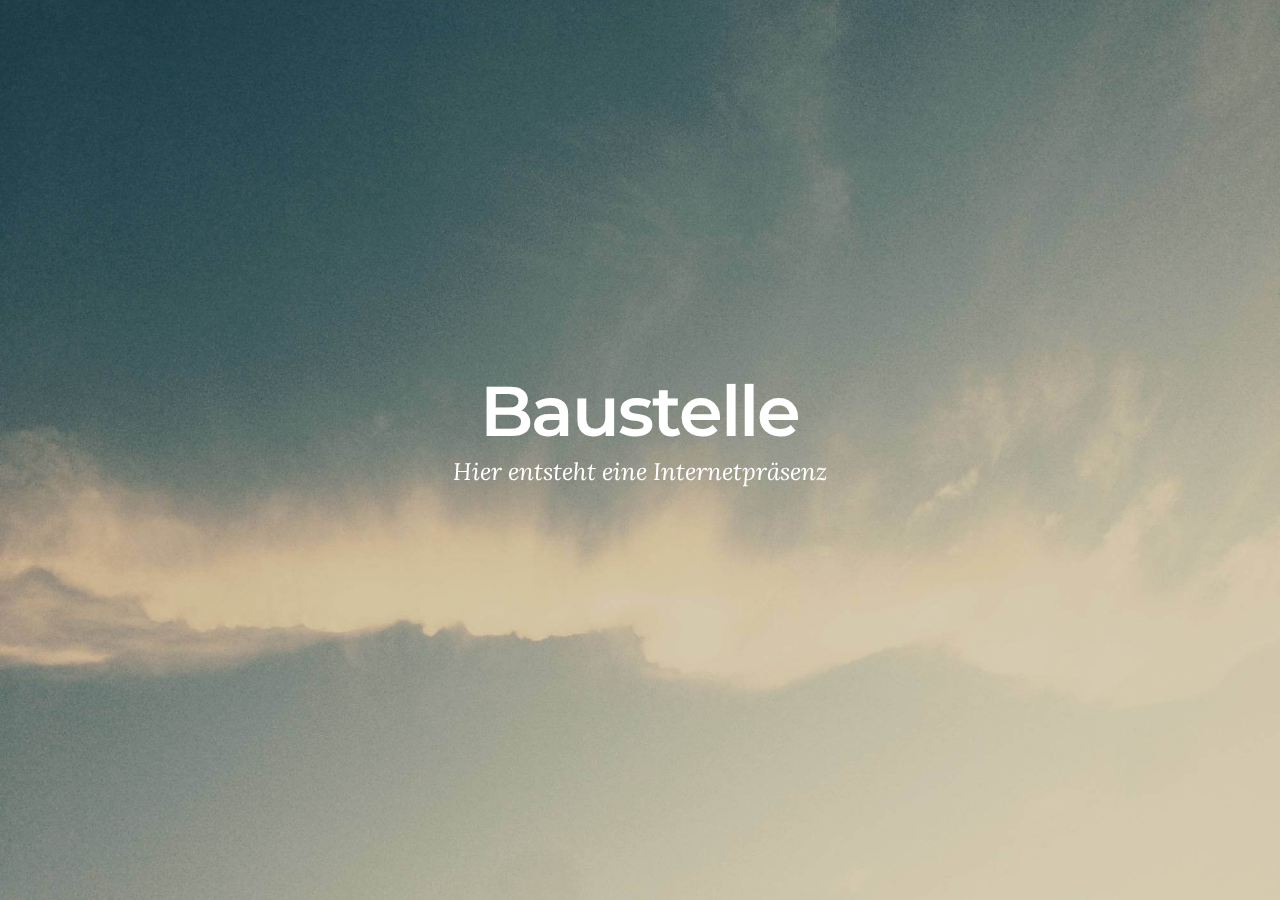
==== index.html @ fdf22efe "create github pages" ====
<!DOCTYPE html>
<html >
<head>
  <!-- Site made with Mobirise Website Builder v4.6.7, https://mobirise.com -->
  <meta charset="UTF-8">
  <meta http-equiv="X-UA-Compatible" content="IE=edge">
  <meta name="generator" content="Mobirise v4.6.7, mobirise.com">
  <meta name="viewport" content="width=device-width, initial-scale=1, minimum-scale=1">
  <link rel="shortcut icon" href="assets/images/logo.png" type="image/x-icon">
  <meta name="description" content="">
  <title>Home</title>
  <link rel="stylesheet" href="https://fonts.googleapis.com/css?family=Montserrat:400,700">
  <link rel="stylesheet" href="https://fonts.googleapis.com/css?family=Raleway:100,100i,200,200i,300,300i,400,400i,500,500i,600,600i,700,700i,800,800i,900,900i">
  <link rel="stylesheet" href="https://fonts.googleapis.com/css?family=Lora:400,700,400italic,700italic&subset=latin">
  <link rel="stylesheet" href="assets/tether/tether.min.css">
  <link rel="stylesheet" href="assets/bootstrap/css/bootstrap.min.css">
  <link rel="stylesheet" href="assets/animate.css/animate.min.css">
  <link rel="stylesheet" href="assets/theme/css/style.css">
  <link rel="stylesheet" href="assets/mobirise/css/mbr-additional.css" type="text/css">
  
  
  
</head>
<body>
  <section class="mbr-section mbr-section-hero mbr-section-full mbr-parallax-background" id="header1-0" data-rv-view="0" style="background-image: url(assets/images/jumbotron.jpg);">

    

    <div class="mbr-table-cell">

        <div class="container">
            <div class="row">
                <div class="mbr-section col-md-10 col-md-offset-1 text-xs-center">

                    <h1 class="mbr-section-title display-1">Baustelle</h1>
                    <p class="mbr-section-lead lead">Hier entsteht eine Internetpräsenz</p>
                    
                </div>
            </div>
        </div>
    </div>

    

</section>


  <section class="engine"><a href="https://mobirise.ws/d">best web page software</a></section><script src="assets/web/assets/jquery/jquery.min.js"></script>
  <script src="assets/tether/tether.min.js"></script>
  <script src="assets/bootstrap/js/bootstrap.min.js"></script>
  <script src="assets/smooth-scroll/smooth-scroll.js"></script>
  <script src="assets/jarallax/jarallax.js"></script>
  <script src="assets/viewport-checker/jquery.viewportchecker.js"></script>
  <script src="assets/theme/js/script.js"></script>
  
  
  <input name="animation" type="hidden">
  </body>
</html>
---- assets/mobirise/css/mbr-additional.css ----
@import url(https://fonts.googleapis.com/css?family=Montserrat:400,700);
@import url(https://fonts.googleapis.com/css?family=Lora:400,700);
@import url(https://fonts.googleapis.com/css?family=Raleway:400,300,700);



body,
input,
textarea,
.mbr-company .list-group-text {
  font-family: 'Raleway', sans-serif;
}
.mbr-footer-content li,
.mbr-footer .mbr-contacts li {
  font-family: 'Raleway', sans-serif;
}
.btn,
.alert,
h1,
h2,
h3,
h4,
h5,
h6,
.h1,
.h2,
.h3,
.h4,
.h5,
.h6,
.display-1,
.display-2,
.display-3,
.display-4,
.mbr-figure .mbr-figure-caption,
.mbr-gallery-title,
.mbr-map [data-state-details],
.mbr-price {
  font-family: 'Montserrat', sans-serif;
}
.mbr-footer-content h1,
.mbr-footer .mbr-contacts h1,
.mbr-footer-content h2,
.mbr-footer .mbr-contacts h2,
.mbr-footer-content h3,
.mbr-footer .mbr-contacts h3,
.mbr-footer-content h4,
.mbr-footer .mbr-contacts h4,
.mbr-footer-content p strong,
.mbr-footer .mbr-contacts p strong,
.mbr-footer-content strong,
.mbr-footer .mbr-contacts strong {
  font-family: 'Montserrat', sans-serif;
}
.btn-sm,
.lead a,
.lead blockquote,
.mbr-section-subtitle,
.mbr-section-hero .mbr-section-lead,
.mbr-cards .card-subtitle,
.mbr-testimonial .card-block {
  font-family: 'Lora', serif;
}
.mbr-author-name {
  font-family: 'Montserrat', sans-serif;
}
.mbr-author-desc {
  font-family: 'Lora', serif;
}
.mbr-plan-title {
  font-family: 'Montserrat', sans-serif;
}
.mbr-plan-subtitle,
.mbr-plan-price-desc {
  font-family: 'Lora', serif;
}
.bg-primary {
  background-color: #c0a375 !important;
}
.bg-success {
  background-color: #90a878 !important;
}
.bg-info {
  background-color: #7e9b9f !important;
}
.bg-warning {
  background-color: #f3c649 !important;
}
.bg-danger {
  background-color: #f28281 !important;
}
.btn-primary {
  background-color: #c0a375;
  border-color: #c0a375;
  color: #ffffff;
}
.btn-primary:hover,
.btn-primary:focus,
.btn-primary.focus,
.btn-primary:active,
.btn-primary.active {
  color: #ffffff;
  background-color: #a07e49;
  border-color: #a07e49;
}
.btn-primary.disabled,
.btn-primary:disabled {
  color: #ffffff !important;
  background-color: #a07e49 !important;
  border-color: #a07e49 !important;
}
.btn-secondary {
  background-color: #bfcecb;
  border-color: #bfcecb;
  color: #ffffff;
}
.btn-secondary:hover,
.btn-secondary:focus,
.btn-secondary.focus,
.btn-secondary:active,
.btn-secondary.active {
  color: #ffffff;
  background-color: #94ada8;
  border-color: #94ada8;
}
.btn-secondary.disabled,
.btn-secondary:disabled {
  color: #ffffff !important;
  background-color: #94ada8 !important;
  border-color: #94ada8 !important;
}
.btn-info {
  background-color: #7e9b9f;
  border-color: #7e9b9f;
  color: #ffffff;
}
.btn-info:hover,
.btn-info:focus,
.btn-info.focus,
.btn-info:active,
.btn-info.active {
  color: #ffffff;
  background-color: #597478;
  border-color: #597478;
}
.btn-info.disabled,
.btn-info:disabled {
  color: #ffffff !important;
  background-color: #597478 !important;
  border-color: #597478 !important;
}
.btn-success {
  background-color: #90a878;
  border-color: #90a878;
  color: #ffffff;
}
.btn-success:hover,
.btn-success:focus,
.btn-success.focus,
.btn-success:active,
.btn-success.active {
  color: #ffffff;
  background-color: #6a8153;
  border-color: #6a8153;
}
.btn-success.disabled,
.btn-success:disabled {
  color: #ffffff !important;
  background-color: #6a8153 !important;
  border-color: #6a8153 !important;
}
.btn-warning {
  background-color: #f3c649;
  border-color: #f3c649;
  color: #ffffff;
}
.btn-warning:hover,
.btn-warning:focus,
.btn-warning.focus,
.btn-warning:active,
.btn-warning.active {
  color: #ffffff;
  background-color: #e1a90f;
  border-color: #e1a90f;
}
.btn-warning.disabled,
.btn-warning:disabled {
  color: #ffffff !important;
  background-color: #e1a90f !important;
  border-color: #e1a90f !important;
}
.btn-danger {
  background-color: #f28281;
  border-color: #f28281;
  color: #ffffff;
}
.btn-danger:hover,
.btn-danger:focus,
.btn-danger.focus,
.btn-danger:active,
.btn-danger.active {
  color: #ffffff;
  background-color: #eb3d3c;
  border-color: #eb3d3c;
}
.btn-danger.disabled,
.btn-danger:disabled {
  color: #ffffff !important;
  background-color: #eb3d3c !important;
  border-color: #eb3d3c !important;
}
.btn-primary-outline {
  background: none;
  border-color: #8e7041;
  color: #8e7041;
}
.btn-primary-outline:hover,
.btn-primary-outline:focus,
.btn-primary-outline.focus,
.btn-primary-outline:active,
.btn-primary-outline.active {
  color: #ffffff;
  background-color: #c0a375;
  border-color: #c0a375;
}
.btn-primary-outline.disabled,
.btn-primary-outline:disabled {
  color: #ffffff !important;
  background-color: #c0a375 !important;
  border-color: #c0a375 !important;
}
.btn-secondary-outline {
  background: none;
  border-color: #85a29c;
  color: #85a29c;
}
.btn-secondary-outline:hover,
.btn-secondary-outline:focus,
.btn-secondary-outline.focus,
.btn-secondary-outline:active,
.btn-secondary-outline.active {
  color: #ffffff;
  background-color: #bfcecb;
  border-color: #bfcecb;
}
.btn-secondary-outline.disabled,
.btn-secondary-outline:disabled {
  color: #ffffff !important;
  background-color: #bfcecb !important;
  border-color: #bfcecb !important;
}
.btn-info-outline {
  background: none;
  border-color: #4e6669;
  color: #4e6669;
}
.btn-info-outline:hover,
.btn-info-outline:focus,
.btn-info-outline.focus,
.btn-info-outline:active,
.btn-info-outline.active {
  color: #ffffff;
  background-color: #7e9b9f;
  border-color: #7e9b9f;
}
.btn-info-outline.disabled,
.btn-info-outline:disabled {
  color: #ffffff !important;
  background-color: #7e9b9f !important;
  border-color: #7e9b9f !important;
}
.btn-success-outline {
  background: none;
  border-color: #5d7149;
  color: #5d7149;
}
.btn-success-outline:hover,
.btn-success-outline:focus,
.btn-success-outline.focus,
.btn-success-outline:active,
.btn-success-outline.active {
  color: #ffffff;
  background-color: #90a878;
  border-color: #90a878;
}
.btn-success-outline.disabled,
.btn-success-outline:disabled {
  color: #ffffff !important;
  background-color: #90a878 !important;
  border-color: #90a878 !important;
}
.btn-warning-outline {
  background: none;
  border-color: #c9970d;
  color: #c9970d;
}
.btn-warning-outline:hover,
.btn-warning-outline:focus,
.btn-warning-outline.focus,
.btn-warning-outline:active,
.btn-warning-outline.active {
  color: #ffffff;
  background-color: #f3c649;
  border-color: #f3c649;
}
.btn-warning-outline.disabled,
.btn-warning-outline:disabled {
  color: #ffffff !important;
  background-color: #f3c649 !important;
  border-color: #f3c649 !important;
}
.btn-danger-outline {
  background: none;
  border-color: #e82625;
  color: #e82625;
}
.btn-danger-outline:hover,
.btn-danger-outline:focus,
.btn-danger-outline.focus,
.btn-danger-outline:active,
.btn-danger-outline.active {
  color: #ffffff;
  background-color: #f28281;
  border-color: #f28281;
}
.btn-danger-outline.disabled,
.btn-danger-outline:disabled {
  color: #ffffff !important;
  background-color: #f28281 !important;
  border-color: #f28281 !important;
}
.text-primary {
  color: #c0a375 !important;
}
.text-success {
  color: #90a878 !important;
}
.text-info {
  color: #7e9b9f !important;
}
.text-warning {
  color: #f3c649 !important;
}
.text-danger {
  color: #f28281 !important;
}
.alert-success {
  background-color: #90a878;
}
.alert-info {
  background-color: #7e9b9f;
}
.alert-warning {
  background-color: #f3c649;
}
.alert-danger {
  background-color: #f28281;
}
.btn-social {
  border-color: #c0a375;
}
.btn-social:hover {
  background: #c0a375;
}
.mbr-company .list-group-item.active .list-group-text {
  color: #c0a375;
}
.mbr-footer p a,
.mbr-footer ul a {
  color: #c0a375;
}
.mbr-footer-content li::before,
.mbr-footer .mbr-contacts li::before {
  background: #c0a375;
}
.mbr-footer-content li a:hover,
.mbr-footer .mbr-contacts li a:hover {
  color: #c0a375;
}
.lead a,
.lead a:hover {
  color: #c0a375;
}
.lead blockquote {
  border-color: #c0a375;
}
.mbr-plan-header.bg-primary .mbr-plan-subtitle,
.mbr-plan-header.bg-primary .mbr-plan-price-desc {
  color: #e8ddcd;
}
.mbr-plan-header.bg-success .mbr-plan-subtitle,
.mbr-plan-header.bg-success .mbr-plan-price-desc {
  color: #d0dac6;
}
.mbr-plan-header.bg-info .mbr-plan-subtitle,
.mbr-plan-header.bg-info .mbr-plan-price-desc {
  color: #c7d4d5;
}
.mbr-plan-header.bg-warning .mbr-plan-subtitle,
.mbr-plan-header.bg-warning .mbr-plan-price-desc {
  color: #ffffff;
}
.mbr-plan-header.bg-danger .mbr-plan-subtitle,
.mbr-plan-header.bg-danger .mbr-plan-price-desc {
  color: #ffffff;
}
.mbr-small-footer a,
.mbr-gallery-filter li:hover {
  color: #c0a375;
}
.scrollToTop_wraper {
  display: none;
}
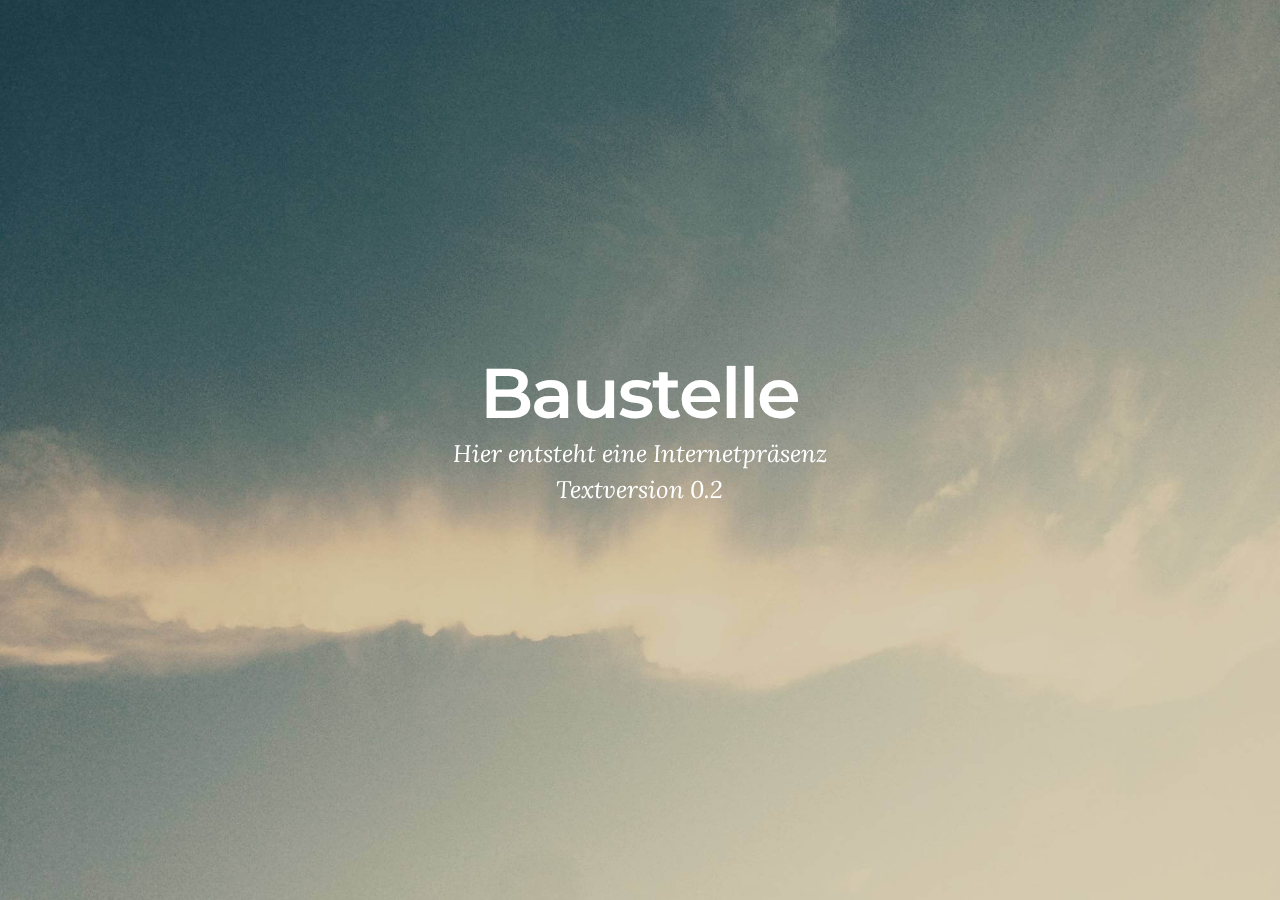
==== commit 7def3b60: "create github pages" ====
--- a/index.html
+++ b/index.html
@@ -33,7 +33,7 @@
                 <div class="mbr-section col-md-10 col-md-offset-1 text-xs-center">
 
                     <h1 class="mbr-section-title display-1">Baustelle</h1>
-                    <p class="mbr-section-lead lead">Hier entsteht eine Internetpräsenz</p>
+                    <p class="mbr-section-lead lead">Hier entsteht eine Internetpräsenz<br>Textversion 0.2</p>
                     
                 </div>
             </div>
@@ -45,7 +45,7 @@
 </section>
 
 
-  <section class="engine"><a href="https://mobirise.ws/d">best web page software</a></section><script src="assets/web/assets/jquery/jquery.min.js"></script>
+  <section class="engine"><a href="https://mobirise.ws/p">open source website builder</a></section><script src="assets/web/assets/jquery/jquery.min.js"></script>
   <script src="assets/tether/tether.min.js"></script>
   <script src="assets/bootstrap/js/bootstrap.min.js"></script>
   <script src="assets/smooth-scroll/smooth-scroll.js"></script>
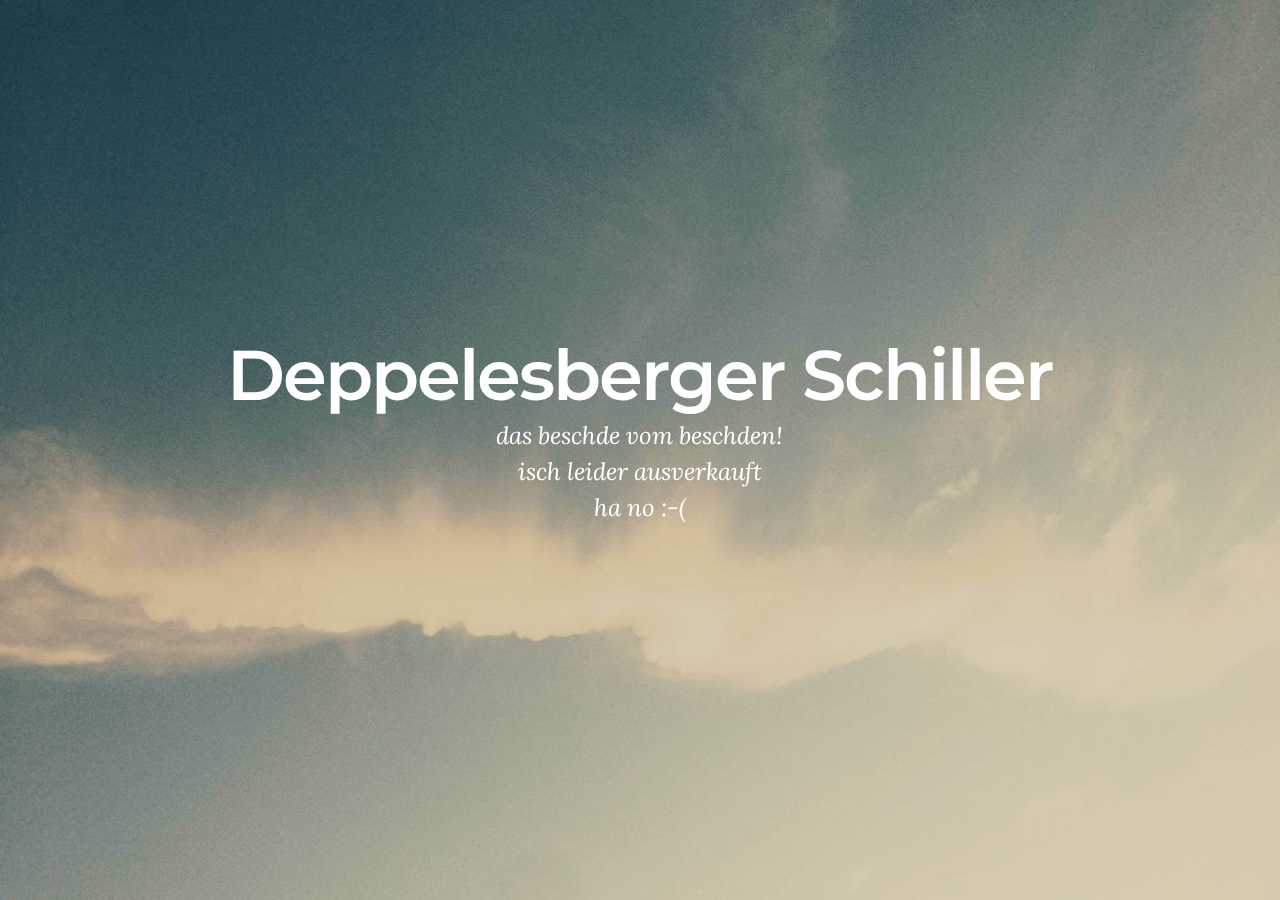
==== commit a5f02067: "create github pages" ====
--- a/index.html
+++ b/index.html
@@ -32,8 +32,8 @@
             <div class="row">
                 <div class="mbr-section col-md-10 col-md-offset-1 text-xs-center">
 
-                    <h1 class="mbr-section-title display-1">Baustelle</h1>
-                    <p class="mbr-section-lead lead">Hier entsteht eine Internetpräsenz<br>Textversion 0.2</p>
+                    <h1 class="mbr-section-title display-1">Deppelesberger Schiller</h1>
+                    <p class="mbr-section-lead lead">das beschde vom beschden!<br>isch leider ausverkauft<br>ha no :-(</p>
                     
                 </div>
             </div>
@@ -45,7 +45,7 @@
 </section>
 
 
-  <section class="engine"><a href="https://mobirise.ws/p">open source website builder</a></section><script src="assets/web/assets/jquery/jquery.min.js"></script>
+  <section class="engine"><a href="https://mobirise.ws/h">make own website</a></section><script src="assets/web/assets/jquery/jquery.min.js"></script>
   <script src="assets/tether/tether.min.js"></script>
   <script src="assets/bootstrap/js/bootstrap.min.js"></script>
   <script src="assets/smooth-scroll/smooth-scroll.js"></script>
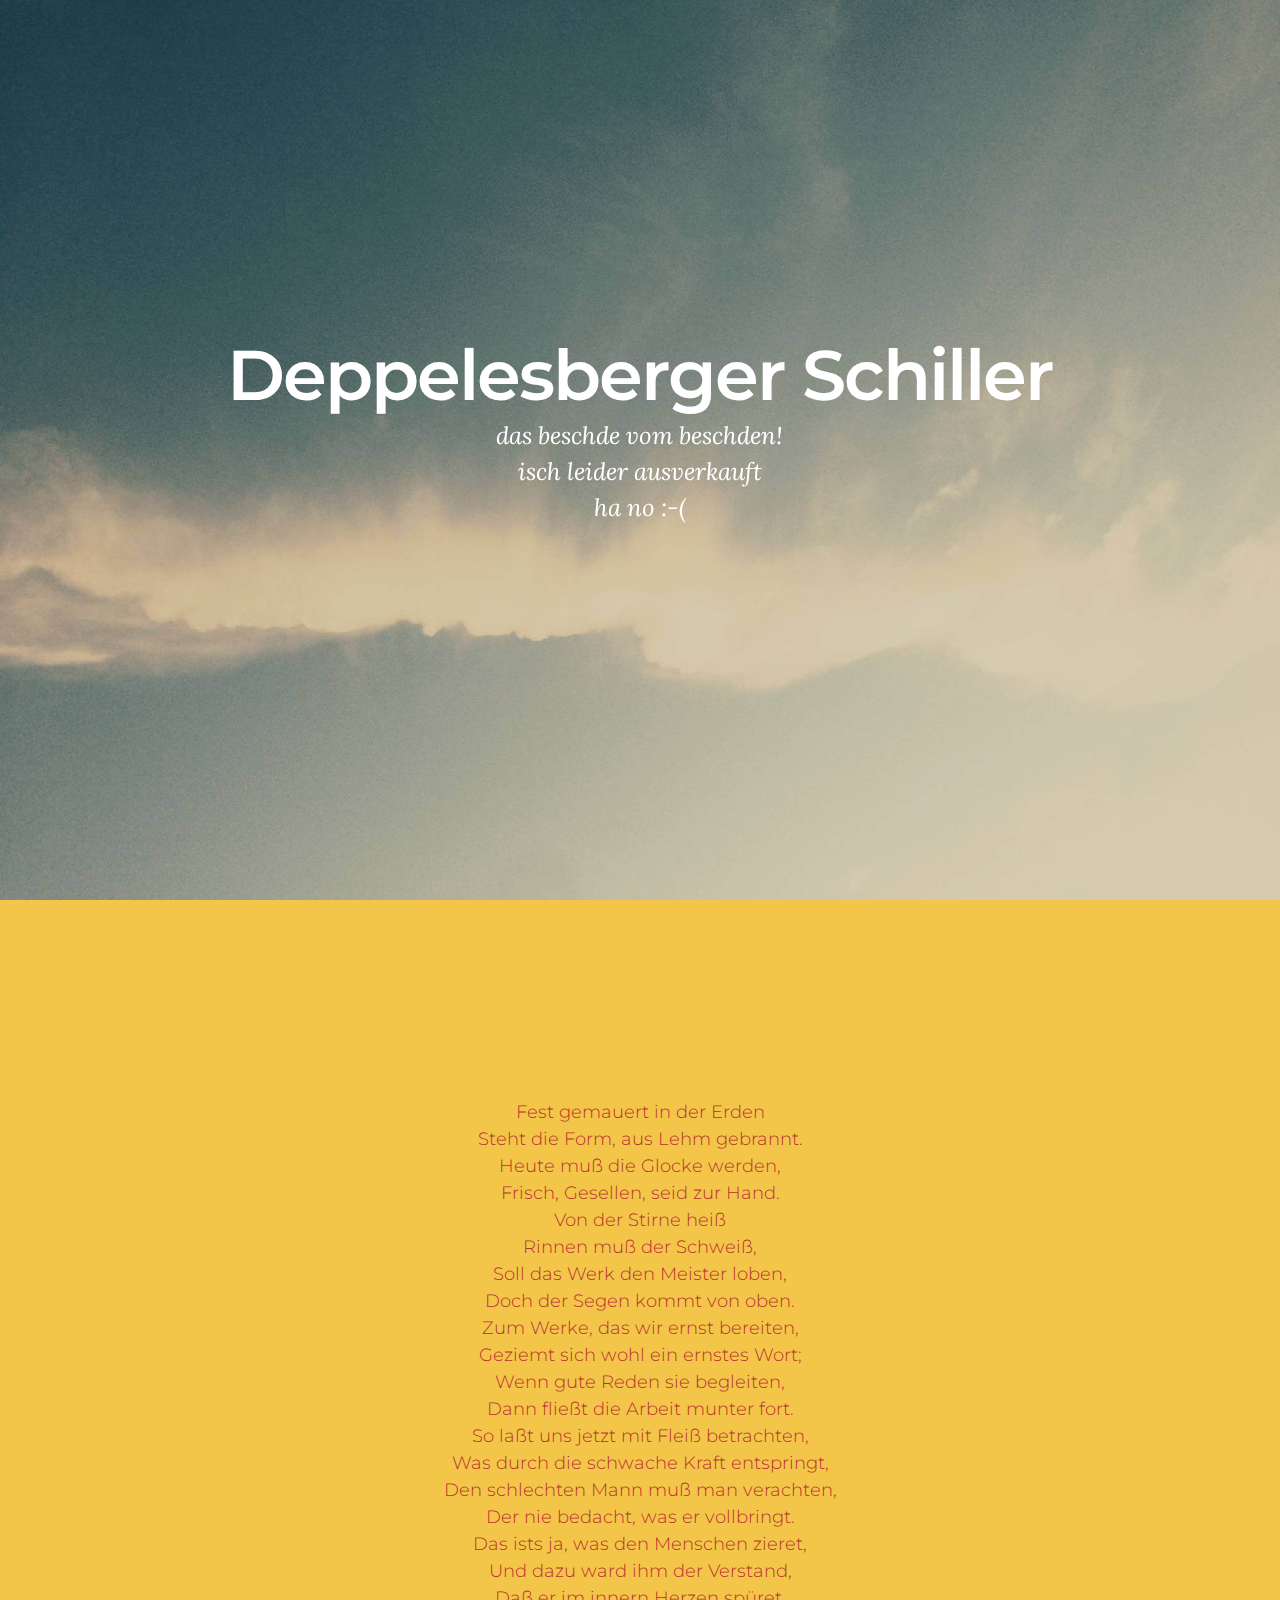
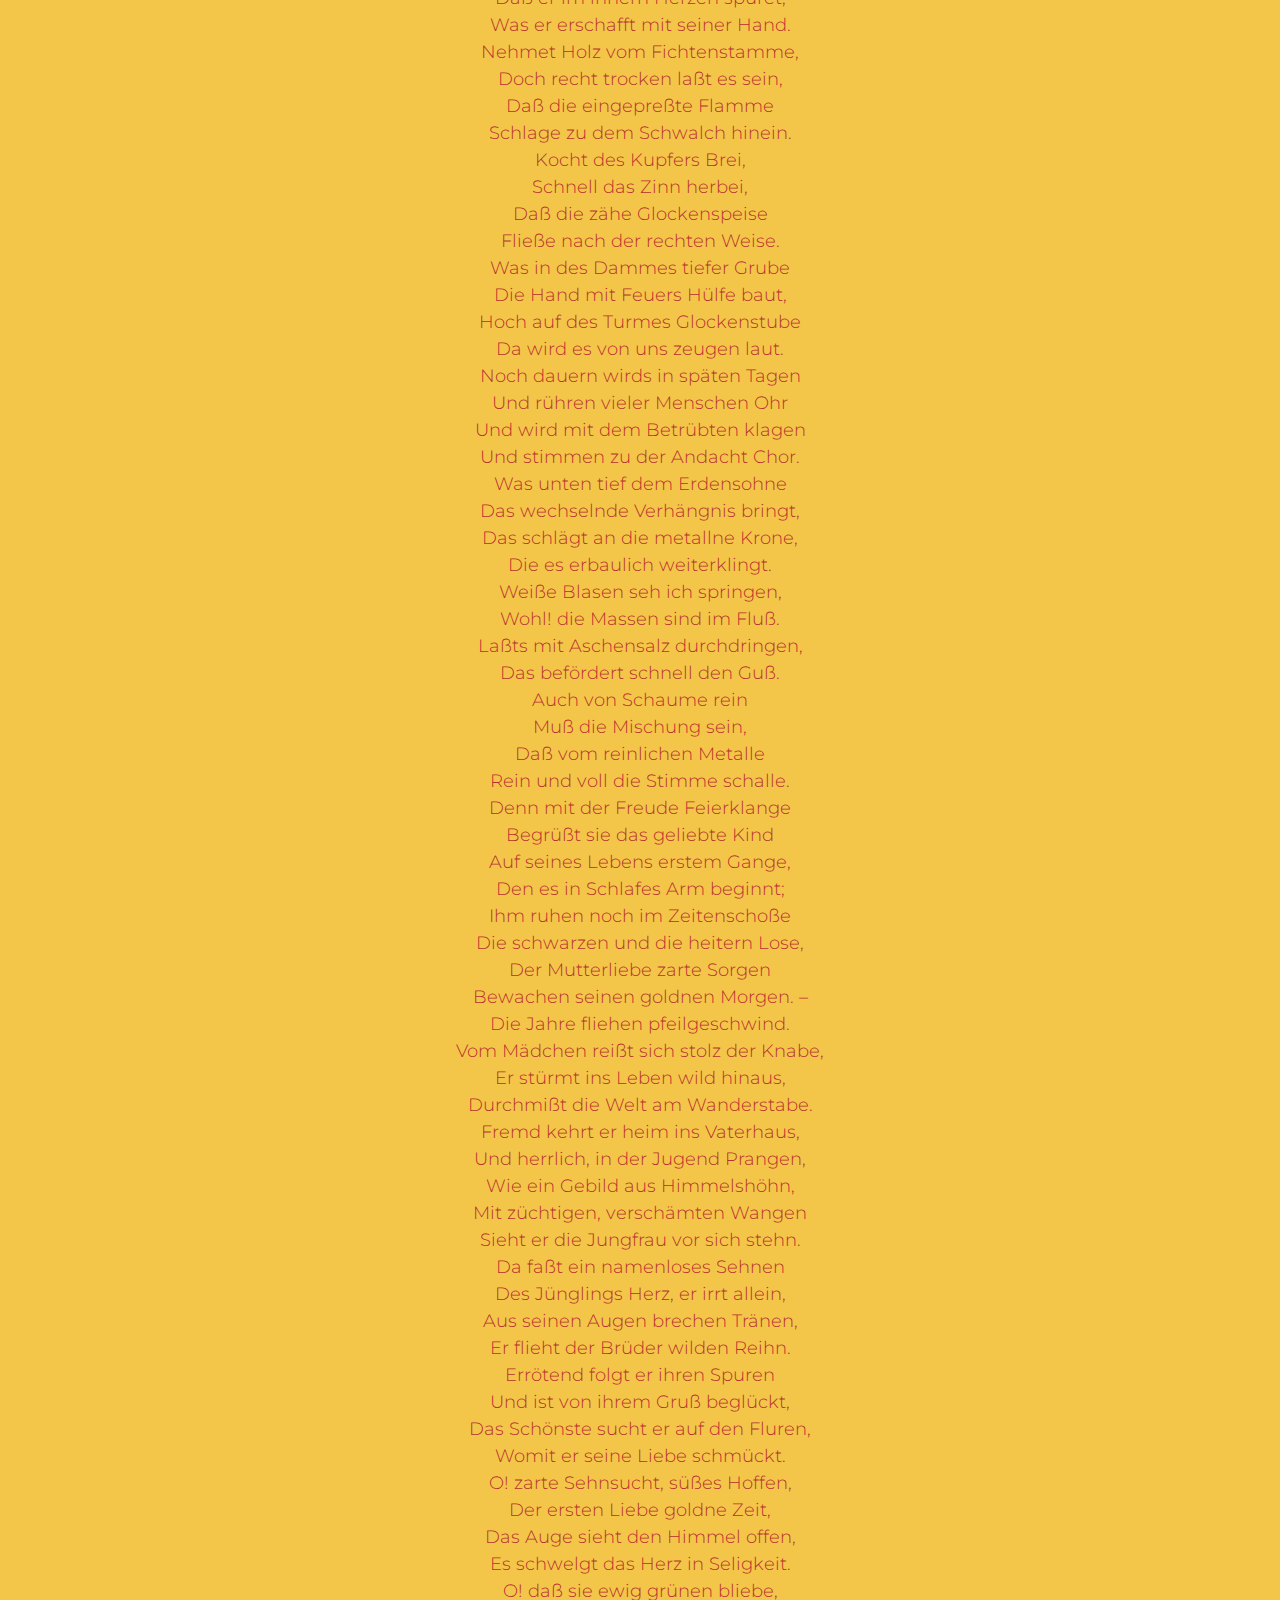
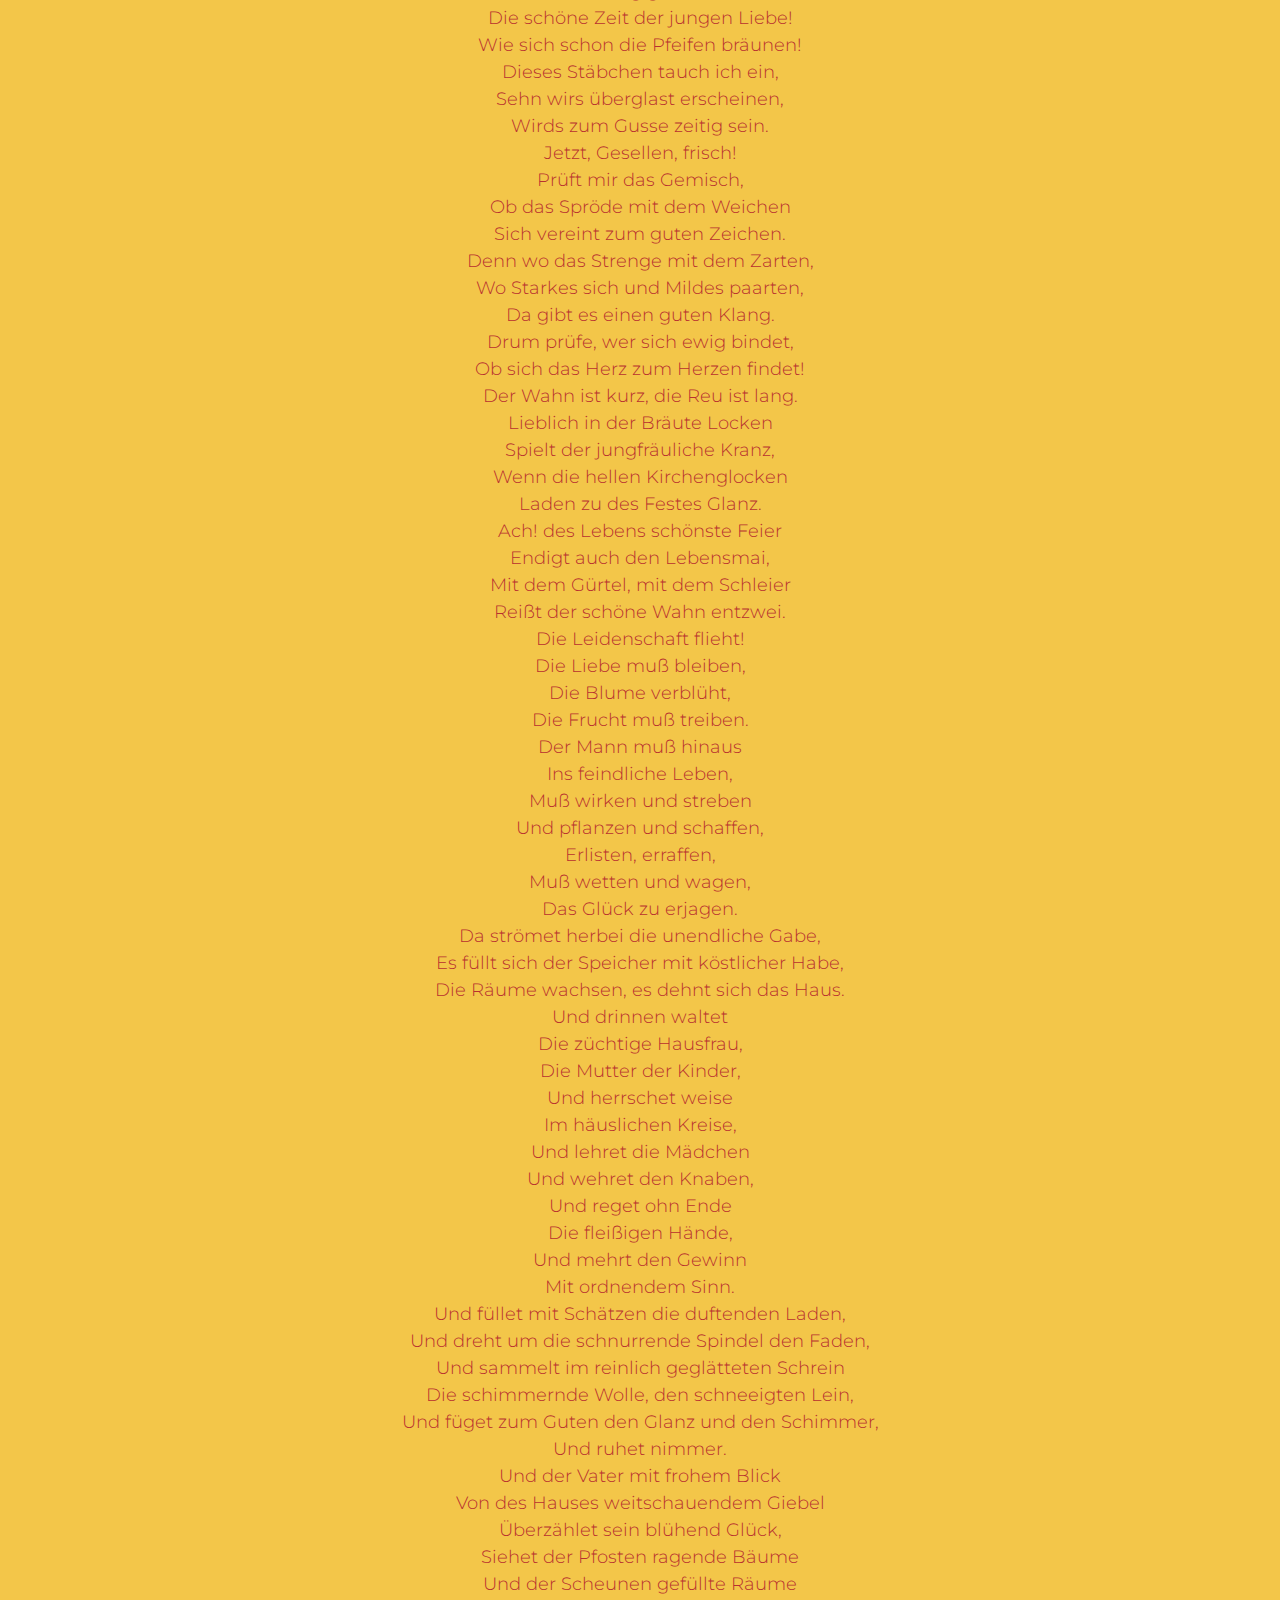
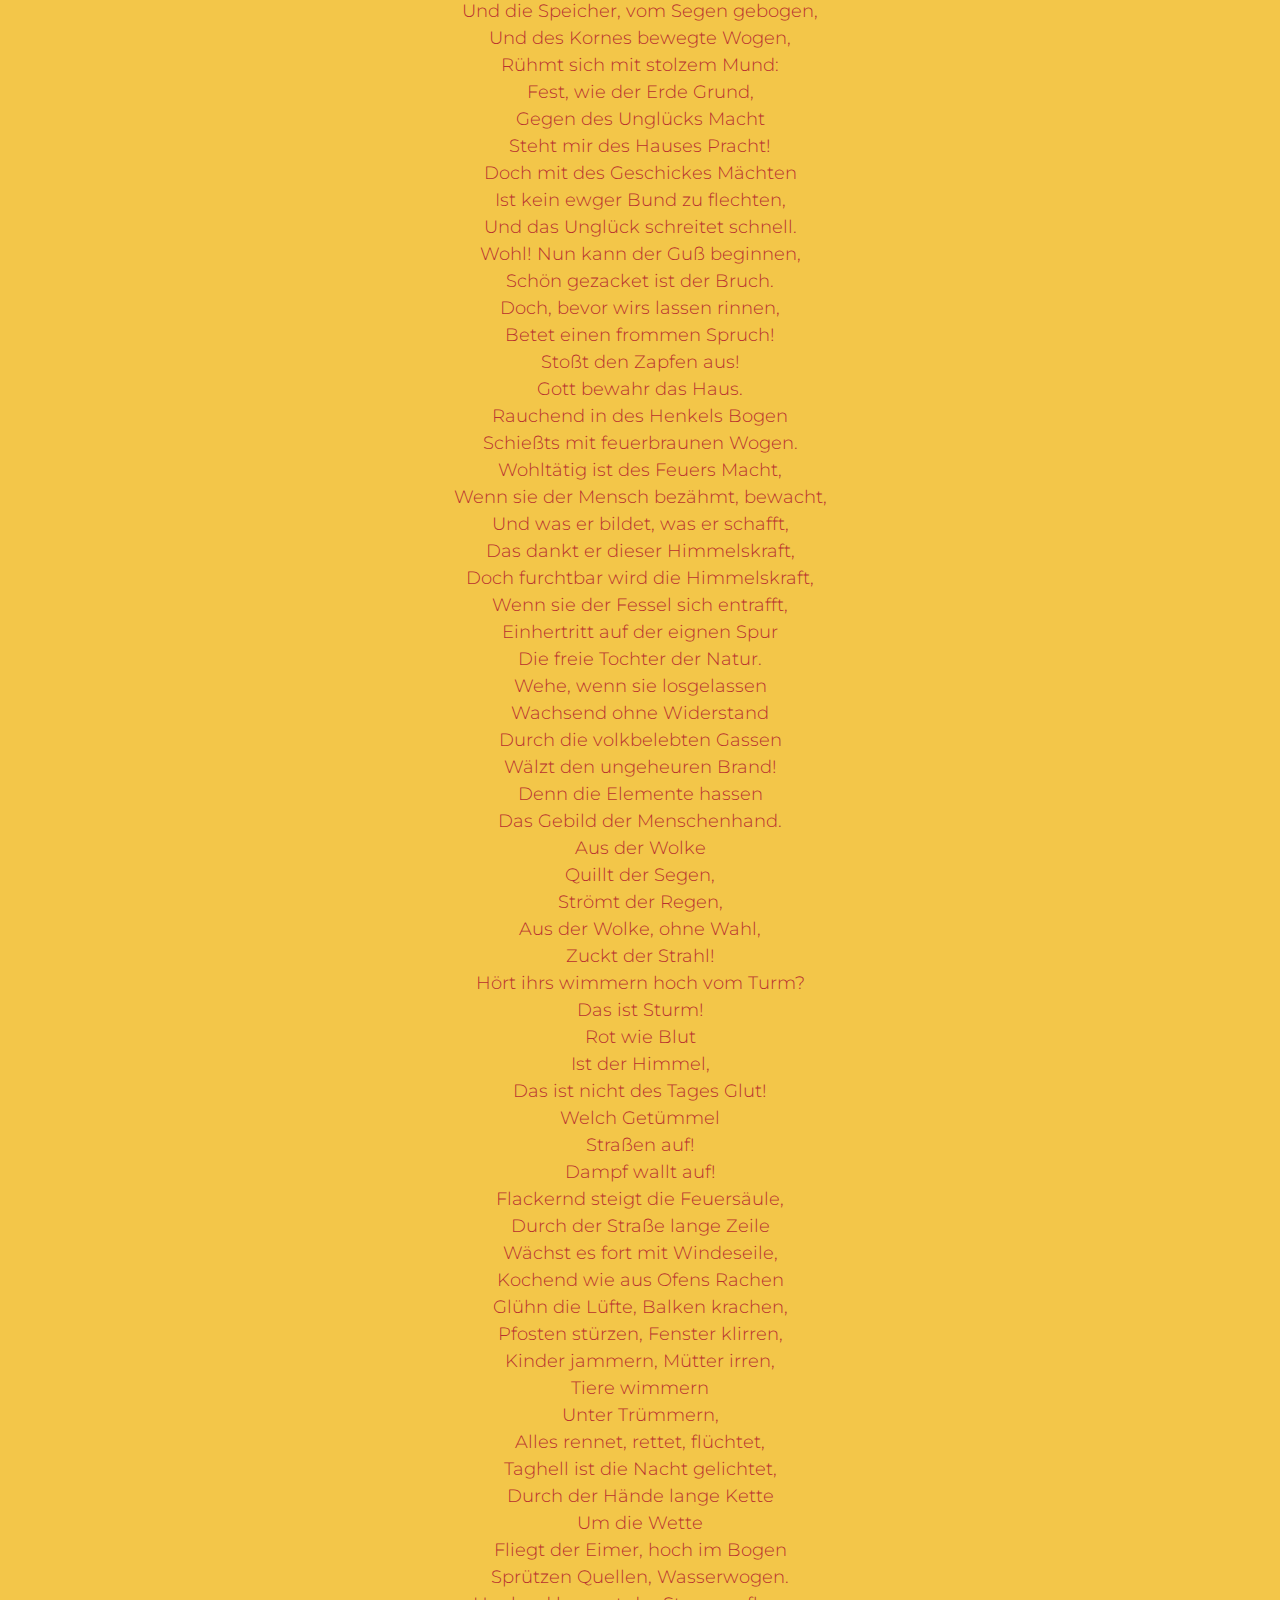
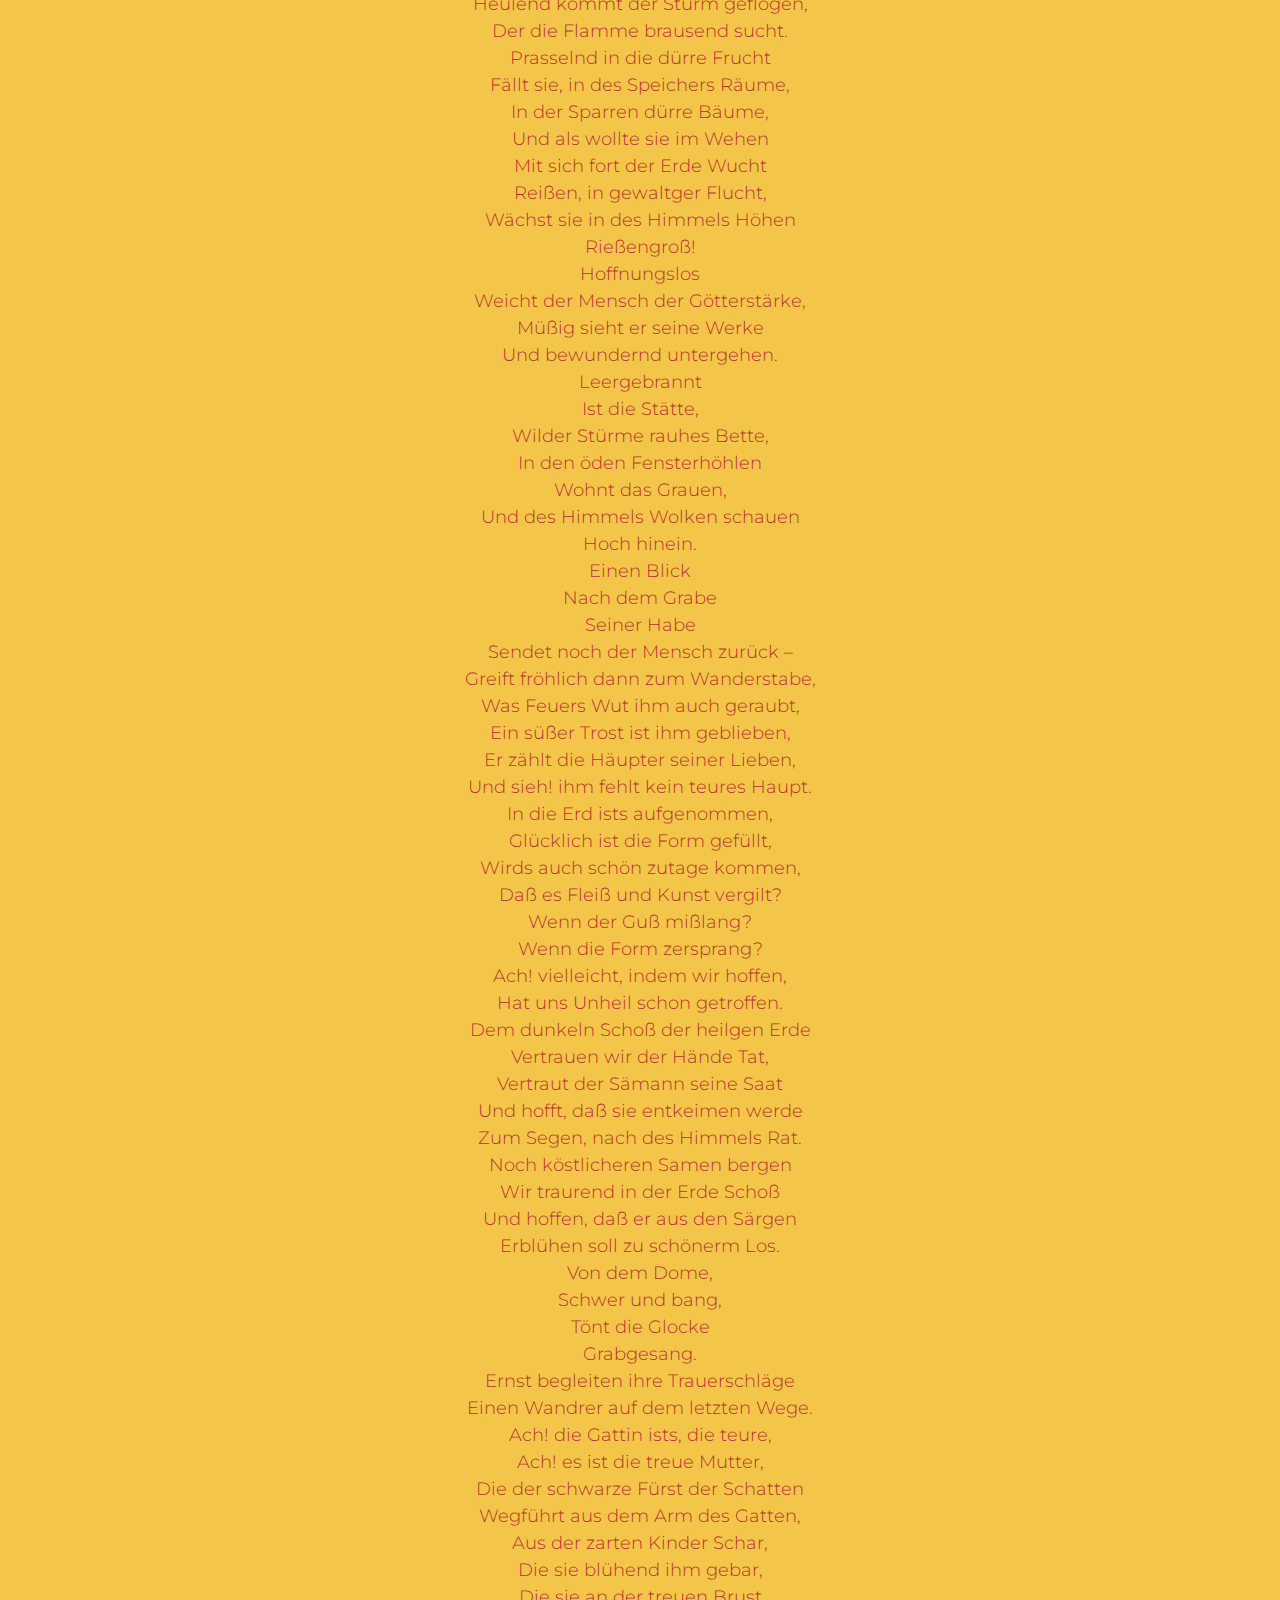
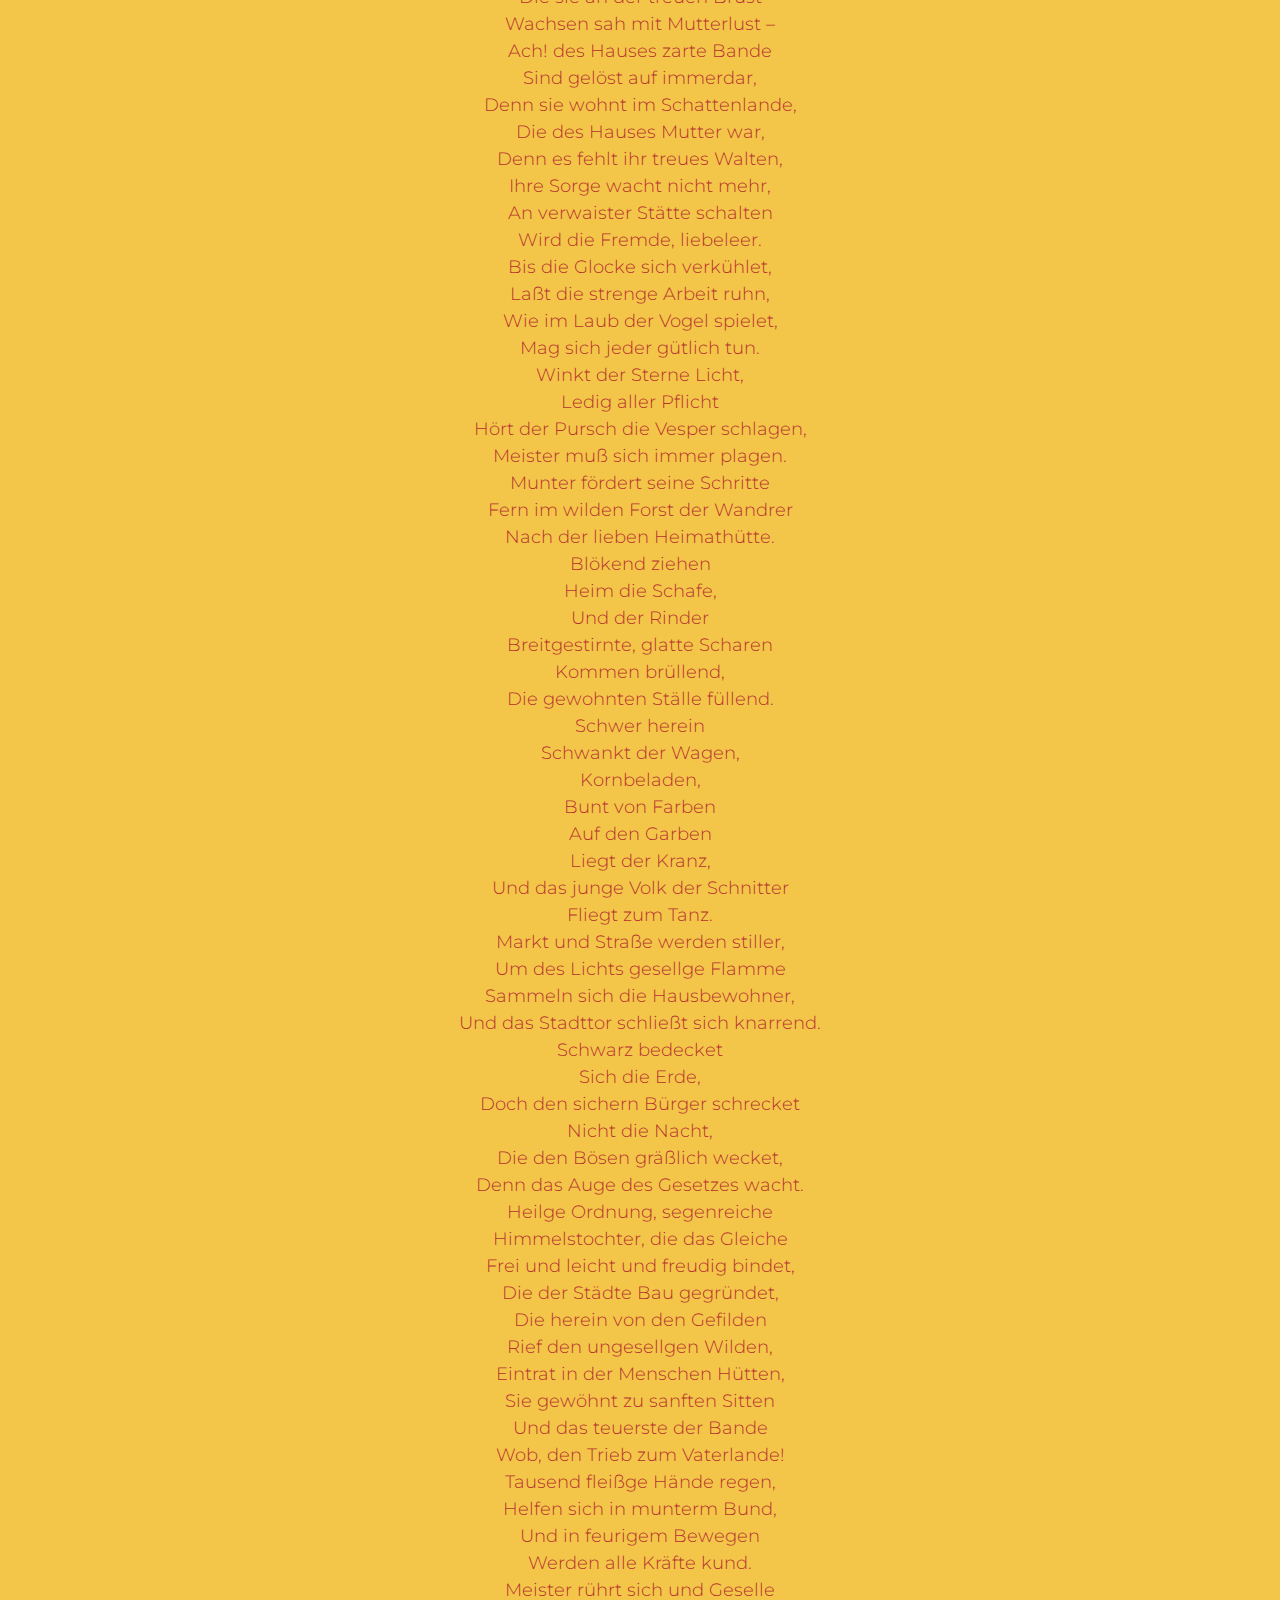
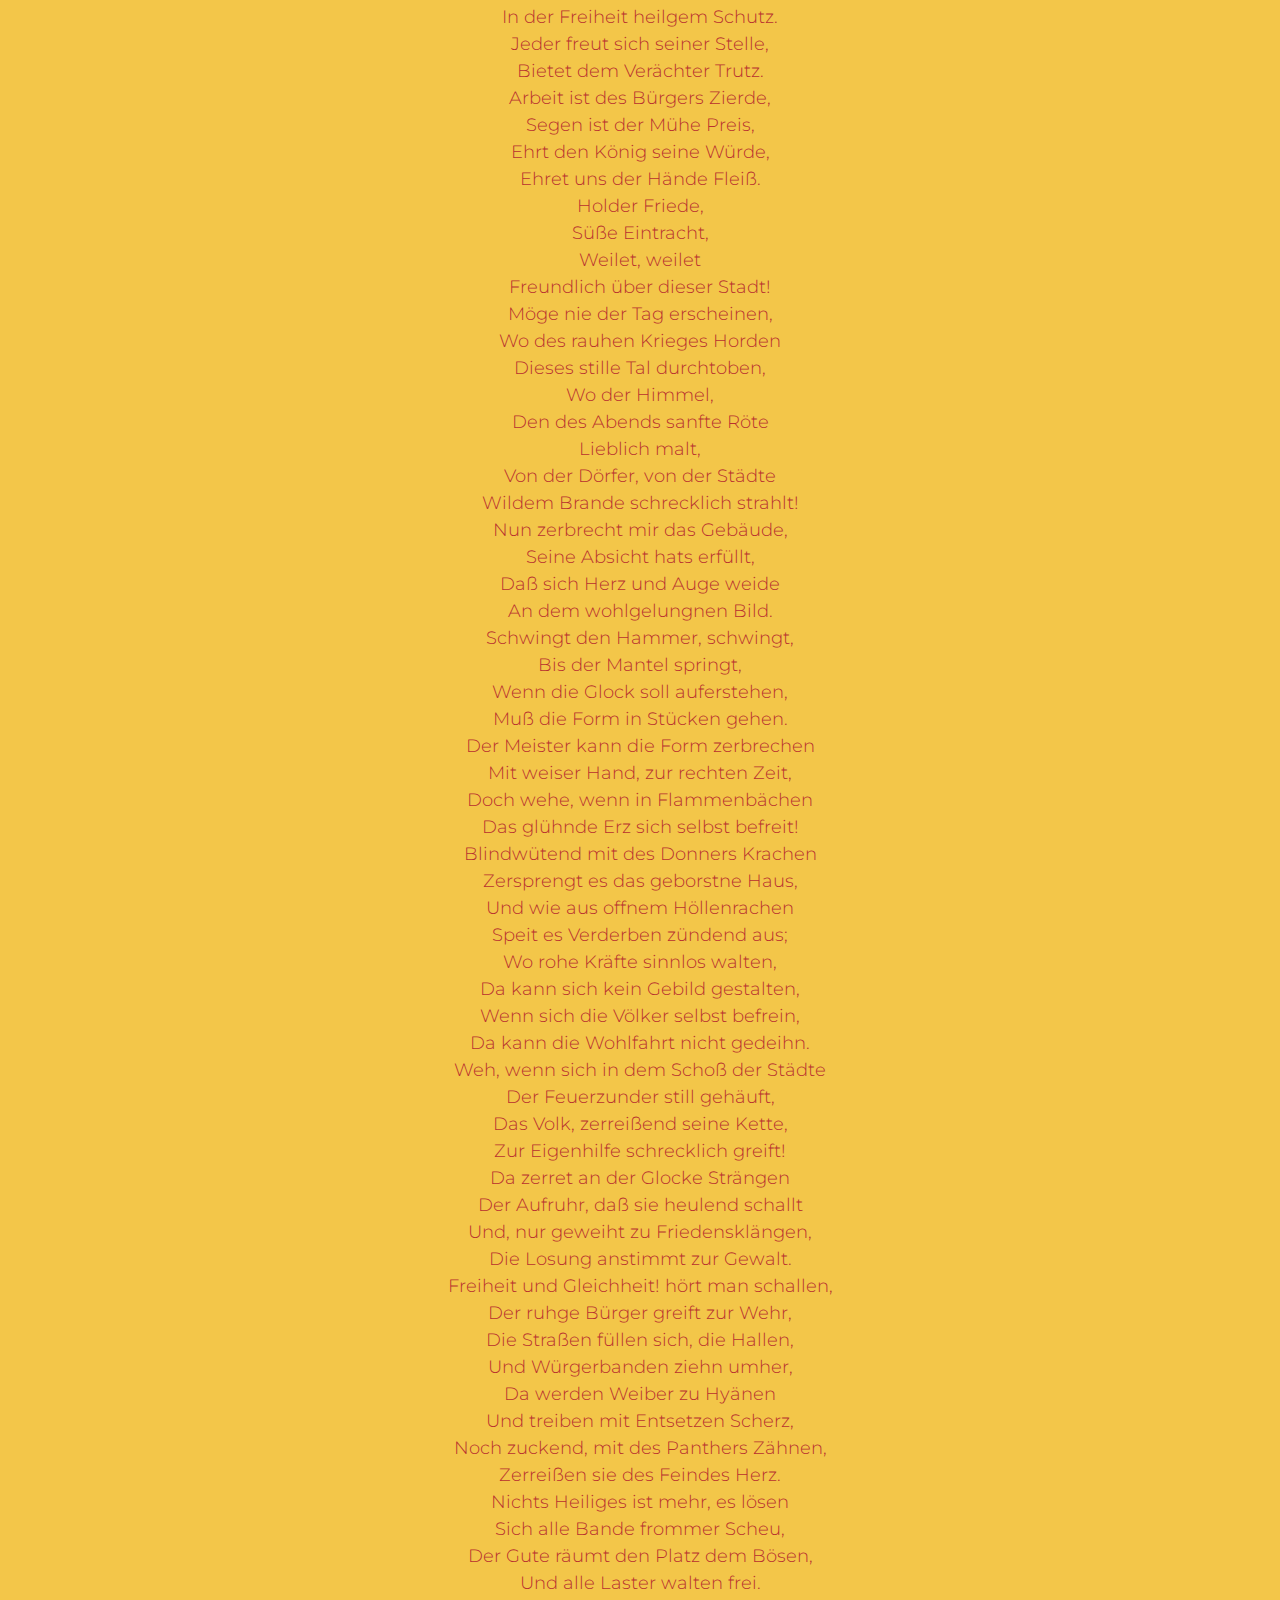
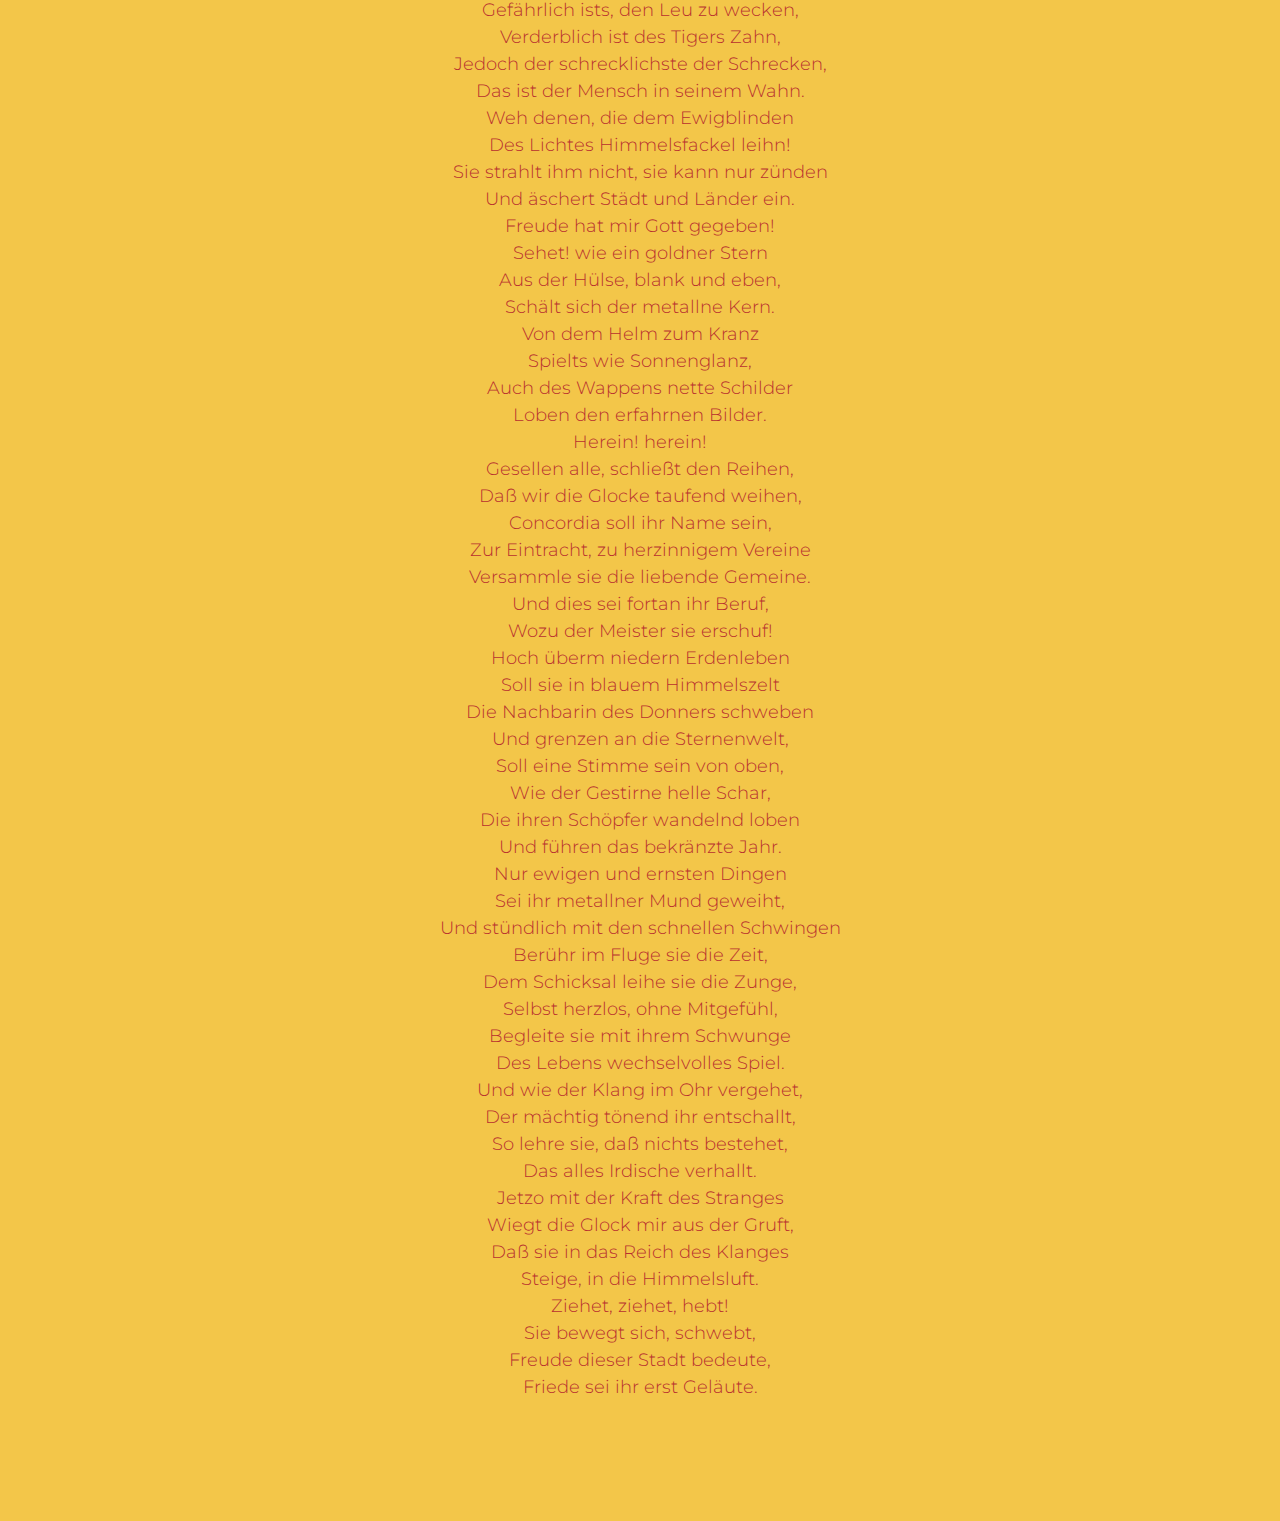
==== commit 653ab468: "create github pages" ====
--- a/index.html
+++ b/index.html
@@ -44,8 +44,480 @@
 
 </section>
 
-
-  <section class="engine"><a href="https://mobirise.ws/h">make own website</a></section><script src="assets/web/assets/jquery/jquery.min.js"></script>
+<section class="engine"><a href="https://mobirise.ws/i">build your own website</a></section><section class="mbr-section article" id="msg-box8-1" data-rv-view="3" style="background-color: rgb(243, 198, 73); padding-top: 120px; padding-bottom: 120px;">
+
+    
+    <div class="container">
+        <div class="row">
+            <div class="col-md-8 col-md-offset-2 text-xs-center">
+                <h3 class="mbr-section-title display-2">Das Lied von der Glocke<br><br></h3>
+                <div class="lead">Fest gemauert in der Erden
+<div>Steht die Form, aus Lehm gebrannt.
+</div><div>Heute muß die Glocke werden,
+</div><div>Frisch, Gesellen, seid zur Hand.
+</div><div>Von der Stirne heiß
+</div><div>Rinnen muß der Schweiß,
+</div><div>Soll das Werk den Meister loben,
+</div><div>Doch der Segen kommt von oben.
+</div><div>
+</div><div>Zum Werke, das wir ernst bereiten,
+</div><div>Geziemt sich wohl ein ernstes Wort;
+</div><div>Wenn gute Reden sie begleiten,
+</div><div>Dann fließt die Arbeit munter fort.
+</div><div>So laßt uns jetzt mit Fleiß betrachten,
+</div><div>Was durch die schwache Kraft entspringt,
+</div><div>Den schlechten Mann muß man verachten,
+</div><div>Der nie bedacht, was er vollbringt.
+</div><div>Das ists ja, was den Menschen zieret,
+</div><div>Und dazu ward ihm der Verstand,
+</div><div>Daß er im innern Herzen spüret,
+</div><div>Was er erschafft mit seiner Hand.
+</div><div>
+</div><div>Nehmet Holz vom Fichtenstamme,
+</div><div>Doch recht trocken laßt es sein,
+</div><div>Daß die eingepreßte Flamme
+</div><div>Schlage zu dem Schwalch hinein.
+</div><div>Kocht des Kupfers Brei,
+</div><div>Schnell das Zinn herbei,
+</div><div>Daß die zähe Glockenspeise
+</div><div>Fließe nach der rechten Weise.
+</div><div>
+</div><div>Was in des Dammes tiefer Grube
+</div><div>Die Hand mit Feuers Hülfe baut,
+</div><div>Hoch auf des Turmes Glockenstube
+</div><div>Da wird es von uns zeugen laut.
+</div><div>Noch dauern wirds in späten Tagen
+</div><div>Und rühren vieler Menschen Ohr
+</div><div>Und wird mit dem Betrübten klagen
+</div><div>Und stimmen zu der Andacht Chor.
+</div><div>Was unten tief dem Erdensohne
+</div><div>Das wechselnde Verhängnis bringt,
+</div><div>Das schlägt an die metallne Krone,
+</div><div>Die es erbaulich weiterklingt.
+</div><div>
+</div><div>Weiße Blasen seh ich springen,
+</div><div>Wohl! die Massen sind im Fluß.
+</div><div>Laßts mit Aschensalz durchdringen,
+</div><div>Das befördert schnell den Guß.
+</div><div>Auch von Schaume rein
+</div><div>Muß die Mischung sein,
+</div><div>Daß vom reinlichen Metalle
+</div><div>Rein und voll die Stimme schalle.
+</div><div>
+</div><div>Denn mit der Freude Feierklange
+</div><div>Begrüßt sie das geliebte Kind
+</div><div>Auf seines Lebens erstem Gange,
+</div><div>Den es in Schlafes Arm beginnt;
+</div><div>Ihm ruhen noch im Zeitenschoße
+</div><div>Die schwarzen und die heitern Lose,
+</div><div>Der Mutterliebe zarte Sorgen
+</div><div>Bewachen seinen goldnen Morgen. –
+</div><div>Die Jahre fliehen pfeilgeschwind.
+</div><div>Vom Mädchen reißt sich stolz der Knabe,
+</div><div>Er stürmt ins Leben wild hinaus,
+</div><div>Durchmißt die Welt am Wanderstabe.
+</div><div>Fremd kehrt er heim ins Vaterhaus,
+</div><div>Und herrlich, in der Jugend Prangen,
+</div><div>Wie ein Gebild aus Himmelshöhn,
+</div><div>Mit züchtigen, verschämten Wangen
+</div><div>Sieht er die Jungfrau vor sich stehn.
+</div><div>Da faßt ein namenloses Sehnen
+</div><div>Des Jünglings Herz, er irrt allein,
+</div><div>Aus seinen Augen brechen Tränen,
+</div><div>Er flieht der Brüder wilden Reihn.
+</div><div>Errötend folgt er ihren Spuren
+</div><div>Und ist von ihrem Gruß beglückt,
+</div><div>Das Schönste sucht er auf den Fluren,
+</div><div>Womit er seine Liebe schmückt.
+</div><div>O! zarte Sehnsucht, süßes Hoffen,
+</div><div>Der ersten Liebe goldne Zeit,
+</div><div>
+</div><div>Das Auge sieht den Himmel offen,
+</div><div>Es schwelgt das Herz in Seligkeit.
+</div><div>O! daß sie ewig grünen bliebe,
+</div><div>Die schöne Zeit der jungen Liebe!
+</div><div>
+</div><div>Wie sich schon die Pfeifen bräunen!
+</div><div>Dieses Stäbchen tauch ich ein,
+</div><div>Sehn wirs überglast erscheinen,
+</div><div>Wirds zum Gusse zeitig sein.
+</div><div>Jetzt, Gesellen, frisch!
+</div><div>Prüft mir das Gemisch,
+</div><div>Ob das Spröde mit dem Weichen
+</div><div>Sich vereint zum guten Zeichen.
+</div><div>
+</div><div>Denn wo das Strenge mit dem Zarten,
+</div><div>Wo Starkes sich und Mildes paarten,
+</div><div>Da gibt es einen guten Klang.
+</div><div>Drum prüfe, wer sich ewig bindet,
+</div><div>Ob sich das Herz zum Herzen findet!
+</div><div>Der Wahn ist kurz, die Reu ist lang.
+</div><div>Lieblich in der Bräute Locken
+</div><div>Spielt der jungfräuliche Kranz,
+</div><div>Wenn die hellen Kirchenglocken
+</div><div>Laden zu des Festes Glanz.
+</div><div>Ach! des Lebens schönste Feier
+</div><div>Endigt auch den Lebensmai,
+</div><div>Mit dem Gürtel, mit dem Schleier
+</div><div>Reißt der schöne Wahn entzwei.
+</div><div>Die Leidenschaft flieht!
+</div><div>Die Liebe muß bleiben,
+</div><div>Die Blume verblüht,
+</div><div>Die Frucht muß treiben.
+</div><div>Der Mann muß hinaus
+</div><div>Ins feindliche Leben,
+</div><div>Muß wirken und streben
+</div><div>Und pflanzen und schaffen,
+</div><div>Erlisten, erraffen,
+</div><div>Muß wetten und wagen,
+</div><div>Das Glück zu erjagen.
+</div><div>Da strömet herbei die unendliche Gabe,
+</div><div>Es füllt sich der Speicher mit köstlicher Habe,
+</div><div>Die Räume wachsen, es dehnt sich das Haus.
+</div><div>Und drinnen waltet
+</div><div>Die züchtige Hausfrau,
+</div><div>Die Mutter der Kinder,
+</div><div>Und herrschet weise
+</div><div>Im häuslichen Kreise,
+</div><div>Und lehret die Mädchen
+</div><div>Und wehret den Knaben,
+</div><div>Und reget ohn Ende
+</div><div>Die fleißigen Hände,
+</div><div>Und mehrt den Gewinn
+</div><div>Mit ordnendem Sinn.
+</div><div>Und füllet mit Schätzen die duftenden Laden,
+</div><div>Und dreht um die schnurrende Spindel den Faden,
+</div><div>Und sammelt im reinlich geglätteten Schrein
+</div><div>Die schimmernde Wolle, den schneeigten Lein,
+</div><div>Und füget zum Guten den Glanz und den Schimmer,
+</div><div>Und ruhet nimmer.
+</div><div>
+</div><div>Und der Vater mit frohem Blick
+</div><div>Von des Hauses weitschauendem Giebel
+</div><div>Überzählet sein blühend Glück,
+</div><div>Siehet der Pfosten ragende Bäume
+</div><div>Und der Scheunen gefüllte Räume
+</div><div>Und die Speicher, vom Segen gebogen,
+</div><div>Und des Kornes bewegte Wogen,
+</div><div>Rühmt sich mit stolzem Mund:
+</div><div>Fest, wie der Erde Grund,
+</div><div>Gegen des Unglücks Macht
+</div><div>Steht mir des Hauses Pracht!
+</div><div>Doch mit des Geschickes Mächten
+</div><div>Ist kein ewger Bund zu flechten,
+</div><div>Und das Unglück schreitet schnell.
+</div><div>
+</div><div>Wohl! Nun kann der Guß beginnen,
+</div><div>Schön gezacket ist der Bruch.
+</div><div>Doch, bevor wirs lassen rinnen,
+</div><div>Betet einen frommen Spruch!
+</div><div>Stoßt den Zapfen aus!
+</div><div>Gott bewahr das Haus.
+</div><div>Rauchend in des Henkels Bogen
+</div><div>Schießts mit feuerbraunen Wogen.
+</div><div>
+</div><div>Wohltätig ist des Feuers Macht,
+</div><div>Wenn sie der Mensch bezähmt, bewacht,
+</div><div>Und was er bildet, was er schafft,
+</div><div>Das dankt er dieser Himmelskraft,
+</div><div>Doch furchtbar wird die Himmelskraft,
+</div><div>Wenn sie der Fessel sich entrafft,
+</div><div>Einhertritt auf der eignen Spur
+</div><div>Die freie Tochter der Natur.
+</div><div>
+</div><div>Wehe, wenn sie losgelassen
+</div><div>Wachsend ohne Widerstand
+</div><div>Durch die volkbelebten Gassen
+</div><div>Wälzt den ungeheuren Brand!
+</div><div>Denn die Elemente hassen
+</div><div>Das Gebild der Menschenhand.
+</div><div>Aus der Wolke
+</div><div>Quillt der Segen,
+</div><div>Strömt der Regen,
+</div><div>Aus der Wolke, ohne Wahl,
+</div><div>Zuckt der Strahl!
+</div><div>Hört ihrs wimmern hoch vom Turm?
+</div><div>Das ist Sturm!
+</div><div>Rot wie Blut
+</div><div>Ist der Himmel,
+</div><div>Das ist nicht des Tages Glut!
+</div><div>Welch Getümmel
+</div><div>Straßen auf!
+</div><div>Dampf wallt auf!
+</div><div>Flackernd steigt die Feuersäule,
+</div><div>Durch der Straße lange Zeile
+</div><div>Wächst es fort mit Windeseile,
+</div><div>Kochend wie aus Ofens Rachen
+</div><div>Glühn die Lüfte, Balken krachen,
+</div><div>Pfosten stürzen, Fenster klirren,
+</div><div>Kinder jammern, Mütter irren,
+</div><div>Tiere wimmern
+</div><div>Unter Trümmern,
+</div><div>Alles rennet, rettet, flüchtet,
+</div><div>Taghell ist die Nacht gelichtet,
+</div><div>Durch der Hände lange Kette
+</div><div>Um die Wette
+</div><div>Fliegt der Eimer, hoch im Bogen
+</div><div>Sprützen Quellen, Wasserwogen.
+</div><div>Heulend kommt der Sturm geflogen,
+</div><div>Der die Flamme brausend sucht.
+</div><div>Prasselnd in die dürre Frucht
+</div><div>Fällt sie, in des Speichers Räume,
+</div><div>In der Sparren dürre Bäume,
+</div><div>Und als wollte sie im Wehen
+</div><div>Mit sich fort der Erde Wucht
+</div><div>Reißen, in gewaltger Flucht,
+</div><div>Wächst sie in des Himmels Höhen
+</div><div>Rießengroß!
+</div><div>Hoffnungslos
+</div><div>Weicht der Mensch der Götterstärke,
+</div><div>Müßig sieht er seine Werke
+</div><div>Und bewundernd untergehen.
+</div><div>
+</div><div>Leergebrannt
+</div><div>Ist die Stätte,
+</div><div>Wilder Stürme rauhes Bette,
+</div><div>In den öden Fensterhöhlen
+</div><div>Wohnt das Grauen,
+</div><div>Und des Himmels Wolken schauen
+</div><div>Hoch hinein.
+</div><div>
+</div><div>Einen Blick
+</div><div>Nach dem Grabe
+</div><div>Seiner Habe
+</div><div>Sendet noch der Mensch zurück –
+</div><div>Greift fröhlich dann zum Wanderstabe,
+</div><div>Was Feuers Wut ihm auch geraubt,
+</div><div>Ein süßer Trost ist ihm geblieben,
+</div><div>Er zählt die Häupter seiner Lieben,
+</div><div>Und sieh! ihm fehlt kein teures Haupt.
+</div><div>
+</div><div>In die Erd ists aufgenommen,
+</div><div>Glücklich ist die Form gefüllt,
+</div><div>Wirds auch schön zutage kommen,
+</div><div>Daß es Fleiß und Kunst vergilt?
+</div><div>Wenn der Guß mißlang?
+</div><div>Wenn die Form zersprang?
+</div><div>Ach! vielleicht, indem wir hoffen,
+</div><div>Hat uns Unheil schon getroffen.
+</div><div>
+</div><div>Dem dunkeln Schoß der heilgen Erde
+</div><div>Vertrauen wir der Hände Tat,
+</div><div>Vertraut der Sämann seine Saat
+</div><div>Und hofft, daß sie entkeimen werde
+</div><div>Zum Segen, nach des Himmels Rat.
+</div><div>Noch köstlicheren Samen bergen
+</div><div>Wir traurend in der Erde Schoß
+</div><div>Und hoffen, daß er aus den Särgen
+</div><div>Erblühen soll zu schönerm Los.
+</div><div>
+</div><div>Von dem Dome,
+</div><div>Schwer und bang,
+</div><div>Tönt die Glocke
+</div><div>Grabgesang.
+</div><div>Ernst begleiten ihre Trauerschläge
+</div><div>Einen Wandrer auf dem letzten Wege.
+</div><div>
+</div><div>Ach! die Gattin ists, die teure,
+</div><div>Ach! es ist die treue Mutter,
+</div><div>Die der schwarze Fürst der Schatten
+</div><div>Wegführt aus dem Arm des Gatten,
+</div><div>Aus der zarten Kinder Schar,
+</div><div>Die sie blühend ihm gebar,
+</div><div>Die sie an der treuen Brust
+</div><div>Wachsen sah mit Mutterlust –
+</div><div>Ach! des Hauses zarte Bande
+</div><div>Sind gelöst auf immerdar,
+</div><div>Denn sie wohnt im Schattenlande,
+</div><div>Die des Hauses Mutter war,
+</div><div>Denn es fehlt ihr treues Walten,
+</div><div>Ihre Sorge wacht nicht mehr,
+</div><div>An verwaister Stätte schalten
+</div><div>Wird die Fremde, liebeleer.
+</div><div>
+</div><div>Bis die Glocke sich verkühlet,
+</div><div>Laßt die strenge Arbeit ruhn,
+</div><div>Wie im Laub der Vogel spielet,
+</div><div>Mag sich jeder gütlich tun.
+</div><div>Winkt der Sterne Licht,
+</div><div>Ledig aller Pflicht
+</div><div>Hört der Pursch die Vesper schlagen,
+</div><div>Meister muß sich immer plagen.
+</div><div>
+</div><div>Munter fördert seine Schritte
+</div><div>Fern im wilden Forst der Wandrer
+</div><div>Nach der lieben Heimathütte.
+</div><div>Blökend ziehen
+</div><div>Heim die Schafe,
+</div><div>Und der Rinder
+</div><div>Breitgestirnte, glatte Scharen
+</div><div>Kommen brüllend,
+</div><div>Die gewohnten Ställe füllend.
+</div><div>Schwer herein
+</div><div>Schwankt der Wagen,
+</div><div>Kornbeladen,
+</div><div>Bunt von Farben
+</div><div>Auf den Garben
+</div><div>Liegt der Kranz,
+</div><div>Und das junge Volk der Schnitter
+</div><div>Fliegt zum Tanz.
+</div><div>Markt und Straße werden stiller,
+</div><div>Um des Lichts gesellge Flamme
+</div><div>Sammeln sich die Hausbewohner,
+</div><div>Und das Stadttor schließt sich knarrend.
+</div><div>Schwarz bedecket
+</div><div>Sich die Erde,
+</div><div>Doch den sichern Bürger schrecket
+</div><div>Nicht die Nacht,
+</div><div>Die den Bösen gräßlich wecket,
+</div><div>Denn das Auge des Gesetzes wacht.
+</div><div>
+</div><div>Heilge Ordnung, segenreiche
+</div><div>Himmelstochter, die das Gleiche
+</div><div>Frei und leicht und freudig bindet,
+</div><div>Die der Städte Bau gegründet,
+</div><div>Die herein von den Gefilden
+</div><div>Rief den ungesellgen Wilden,
+</div><div>Eintrat in der Menschen Hütten,
+</div><div>Sie gewöhnt zu sanften Sitten
+</div><div>Und das teuerste der Bande
+</div><div>Wob, den Trieb zum Vaterlande!
+</div><div>
+</div><div>Tausend fleißge Hände regen,
+</div><div>Helfen sich in munterm Bund,
+</div><div>Und in feurigem Bewegen
+</div><div>Werden alle Kräfte kund.
+</div><div>Meister rührt sich und Geselle
+</div><div>In der Freiheit heilgem Schutz.
+</div><div>Jeder freut sich seiner Stelle,
+</div><div>Bietet dem Verächter Trutz.
+</div><div>Arbeit ist des Bürgers Zierde,
+</div><div>Segen ist der Mühe Preis,
+</div><div>Ehrt den König seine Würde,
+</div><div>Ehret uns der Hände Fleiß.
+</div><div>
+</div><div>Holder Friede,
+</div><div>Süße Eintracht,
+</div><div>Weilet, weilet
+</div><div>Freundlich über dieser Stadt!
+</div><div>Möge nie der Tag erscheinen,
+</div><div>Wo des rauhen Krieges Horden
+</div><div>Dieses stille Tal durchtoben,
+</div><div>Wo der Himmel,
+</div><div>Den des Abends sanfte Röte
+</div><div>Lieblich malt,
+</div><div>Von der Dörfer, von der Städte
+</div><div>Wildem Brande schrecklich strahlt!
+</div><div>
+</div><div>Nun zerbrecht mir das Gebäude,
+</div><div>Seine Absicht hats erfüllt,
+</div><div>Daß sich Herz und Auge weide
+</div><div>An dem wohlgelungnen Bild.
+</div><div>Schwingt den Hammer, schwingt,
+</div><div>Bis der Mantel springt,
+</div><div>Wenn die Glock soll auferstehen,
+</div><div>Muß die Form in Stücken gehen.
+</div><div>
+</div><div>Der Meister kann die Form zerbrechen
+</div><div>Mit weiser Hand, zur rechten Zeit,
+</div><div>Doch wehe, wenn in Flammenbächen
+</div><div>Das glühnde Erz sich selbst befreit!
+</div><div>Blindwütend mit des Donners Krachen
+</div><div>Zersprengt es das geborstne Haus,
+</div><div>
+</div><div>Und wie aus offnem Höllenrachen
+</div><div>Speit es Verderben zündend aus;
+</div><div>Wo rohe Kräfte sinnlos walten,
+</div><div>Da kann sich kein Gebild gestalten,
+</div><div>Wenn sich die Völker selbst befrein,
+</div><div>Da kann die Wohlfahrt nicht gedeihn.
+</div><div>
+</div><div>Weh, wenn sich in dem Schoß der Städte
+</div><div>Der Feuerzunder still gehäuft,
+</div><div>Das Volk, zerreißend seine Kette,
+</div><div>Zur Eigenhilfe schrecklich greift!
+</div><div>Da zerret an der Glocke Strängen
+</div><div>Der Aufruhr, daß sie heulend schallt
+</div><div>Und, nur geweiht zu Friedensklängen,
+</div><div>Die Losung anstimmt zur Gewalt.
+</div><div>
+</div><div>Freiheit und Gleichheit! hört man schallen,
+</div><div>Der ruhge Bürger greift zur Wehr,
+</div><div>Die Straßen füllen sich, die Hallen,
+</div><div>Und Würgerbanden ziehn umher,
+</div><div>Da werden Weiber zu Hyänen
+</div><div>Und treiben mit Entsetzen Scherz,
+</div><div>Noch zuckend, mit des Panthers Zähnen,
+</div><div>Zerreißen sie des Feindes Herz.
+</div><div>Nichts Heiliges ist mehr, es lösen
+</div><div>Sich alle Bande frommer Scheu,
+</div><div>Der Gute räumt den Platz dem Bösen,
+</div><div>Und alle Laster walten frei.
+</div><div>Gefährlich ists, den Leu zu wecken,
+</div><div>Verderblich ist des Tigers Zahn,
+</div><div>Jedoch der schrecklichste der Schrecken,
+</div><div>Das ist der Mensch in seinem Wahn.
+</div><div>Weh denen, die dem Ewigblinden
+</div><div>Des Lichtes Himmelsfackel leihn!
+</div><div>Sie strahlt ihm nicht, sie kann nur zünden
+</div><div>Und äschert Städt und Länder ein.
+</div><div>
+</div><div>Freude hat mir Gott gegeben!
+</div><div>Sehet! wie ein goldner Stern
+</div><div>Aus der Hülse, blank und eben,
+</div><div>Schält sich der metallne Kern.
+</div><div>Von dem Helm zum Kranz
+</div><div>Spielts wie Sonnenglanz,
+</div><div>Auch des Wappens nette Schilder
+</div><div>Loben den erfahrnen Bilder.
+</div><div>
+</div><div>Herein! herein!
+</div><div>Gesellen alle, schließt den Reihen,
+</div><div>Daß wir die Glocke taufend weihen,
+</div><div>Concordia soll ihr Name sein,
+</div><div>Zur Eintracht, zu herzinnigem Vereine
+</div><div>Versammle sie die liebende Gemeine.
+</div><div>
+</div><div>Und dies sei fortan ihr Beruf,
+</div><div>Wozu der Meister sie erschuf!
+</div><div>Hoch überm niedern Erdenleben
+</div><div>Soll sie in blauem Himmelszelt
+</div><div>Die Nachbarin des Donners schweben
+</div><div>Und grenzen an die Sternenwelt,
+</div><div>Soll eine Stimme sein von oben,
+</div><div>Wie der Gestirne helle Schar,
+</div><div>Die ihren Schöpfer wandelnd loben
+</div><div>Und führen das bekränzte Jahr.
+</div><div>Nur ewigen und ernsten Dingen
+</div><div>Sei ihr metallner Mund geweiht,
+</div><div>Und stündlich mit den schnellen Schwingen
+</div><div>Berühr im Fluge sie die Zeit,
+</div><div>Dem Schicksal leihe sie die Zunge,
+</div><div>Selbst herzlos, ohne Mitgefühl,
+</div><div>Begleite sie mit ihrem Schwunge
+</div><div>Des Lebens wechselvolles Spiel.
+</div><div>Und wie der Klang im Ohr vergehet,
+</div><div>Der mächtig tönend ihr entschallt,
+</div><div>So lehre sie, daß nichts bestehet,
+</div><div>Das alles Irdische verhallt.
+</div><div>
+</div><div>Jetzo mit der Kraft des Stranges
+</div><div>Wiegt die Glock mir aus der Gruft,
+</div><div>Daß sie in das Reich des Klanges
+</div><div>Steige, in die Himmelsluft.
+</div><div>Ziehet, ziehet, hebt!
+</div><div>Sie bewegt sich, schwebt,
+</div><div>Freude dieser Stadt bedeute,
+</div><div>Friede sei ihr erst Geläute.</div></div>
+                
+            </div>
+        </div>
+    </div>
+
+</section>
+
+
+  <script src="assets/web/assets/jquery/jquery.min.js"></script>
   <script src="assets/tether/tether.min.js"></script>
   <script src="assets/bootstrap/js/bootstrap.min.js"></script>
   <script src="assets/smooth-scroll/smooth-scroll.js"></script>
--- a/assets/mobirise/css/mbr-additional.css
+++ b/assets/mobirise/css/mbr-additional.css
@@ -1,6 +1,8 @@
 @import url(https://fonts.googleapis.com/css?family=Montserrat:400,700);
 @import url(https://fonts.googleapis.com/css?family=Lora:400,700);
 @import url(https://fonts.googleapis.com/css?family=Raleway:400,300,700);
+
+
 
 
 
@@ -411,3 +413,20 @@
 .scrollToTop_wraper {
   display: none;
 }
+#msg-box8-1 .mbr-section-title,
+#msg-box8-1 p {
+  color: #fff;
+}
+#msg-box8-1 .mbr-section-title {
+  font-size: 36px;
+  color: #2b0680;
+}
+#msg-box8-1 .lead P {
+  font-family: 'Montserrat', sans-serif;
+  font-size: 18px;
+}
+#msg-box8-1 .lead {
+  color: #b8312f;
+  font-family: 'Montserrat', sans-serif;
+  font-size: 18px;
+}
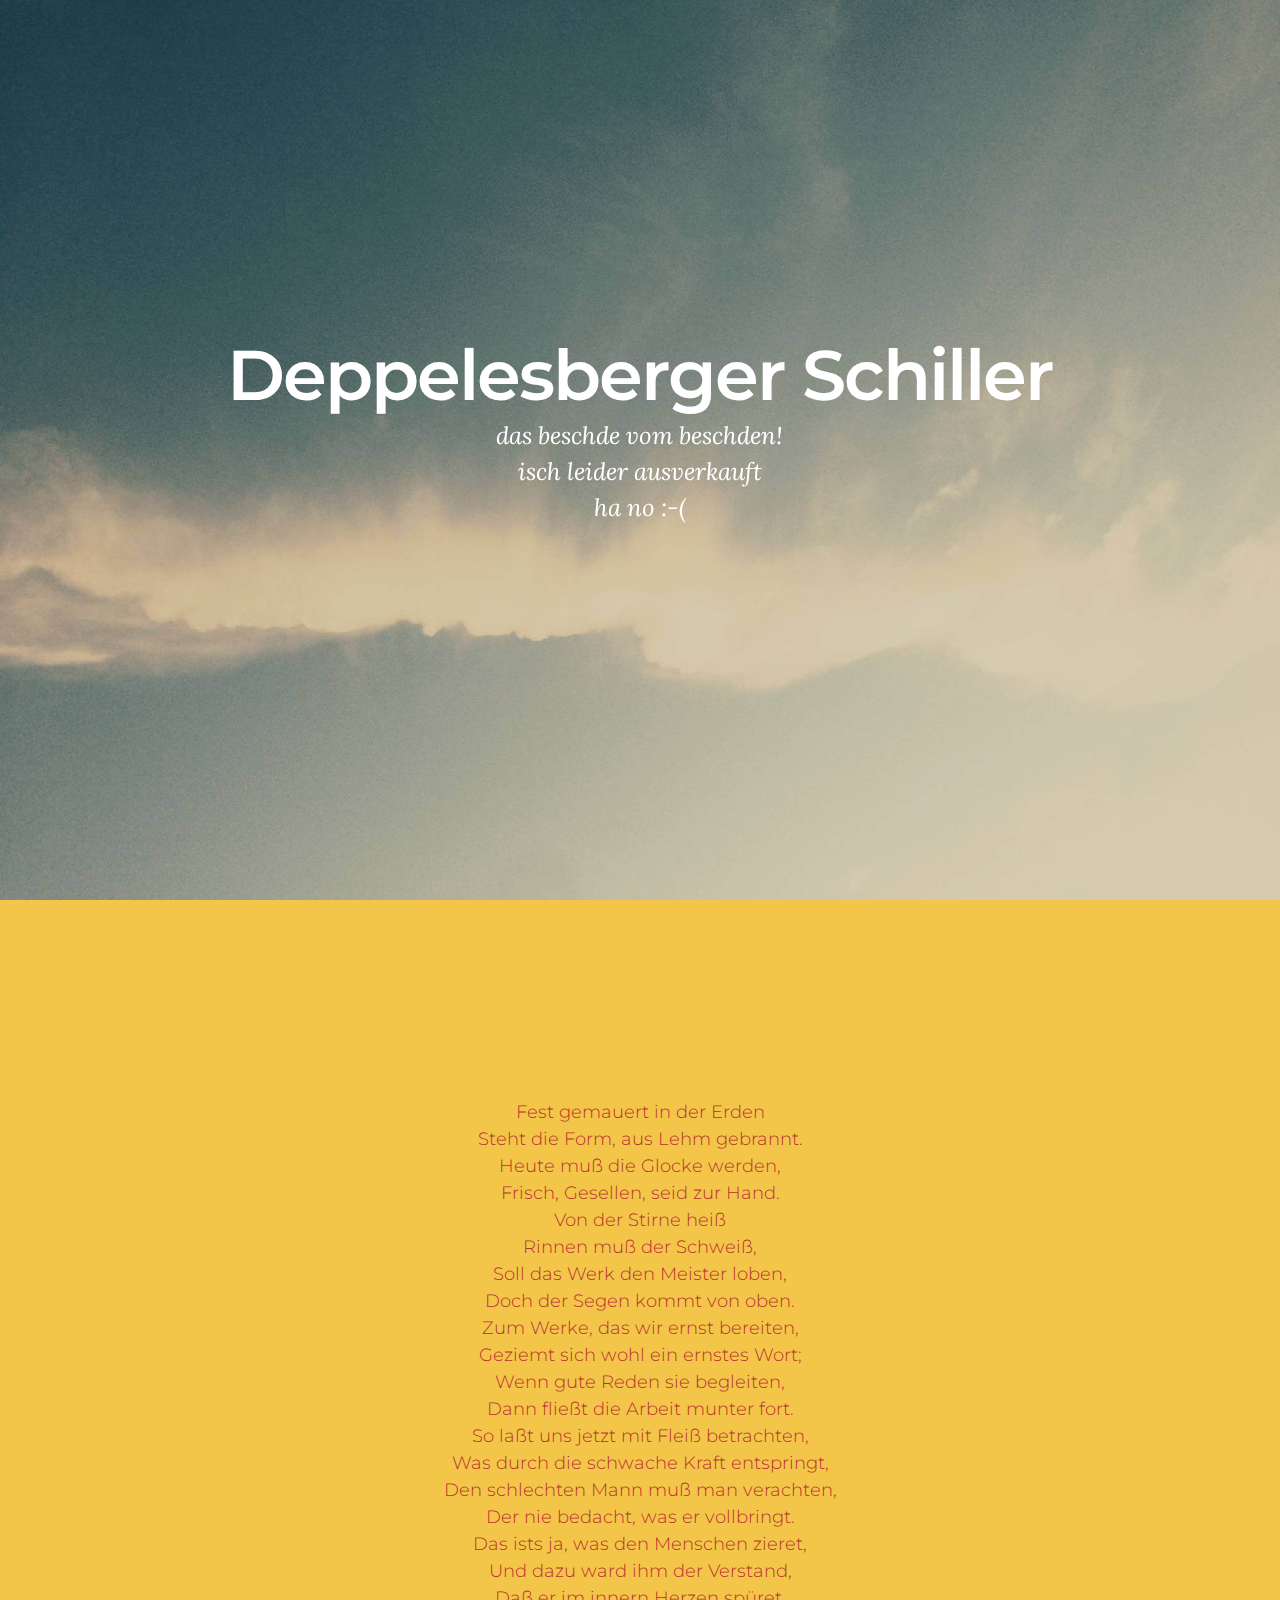
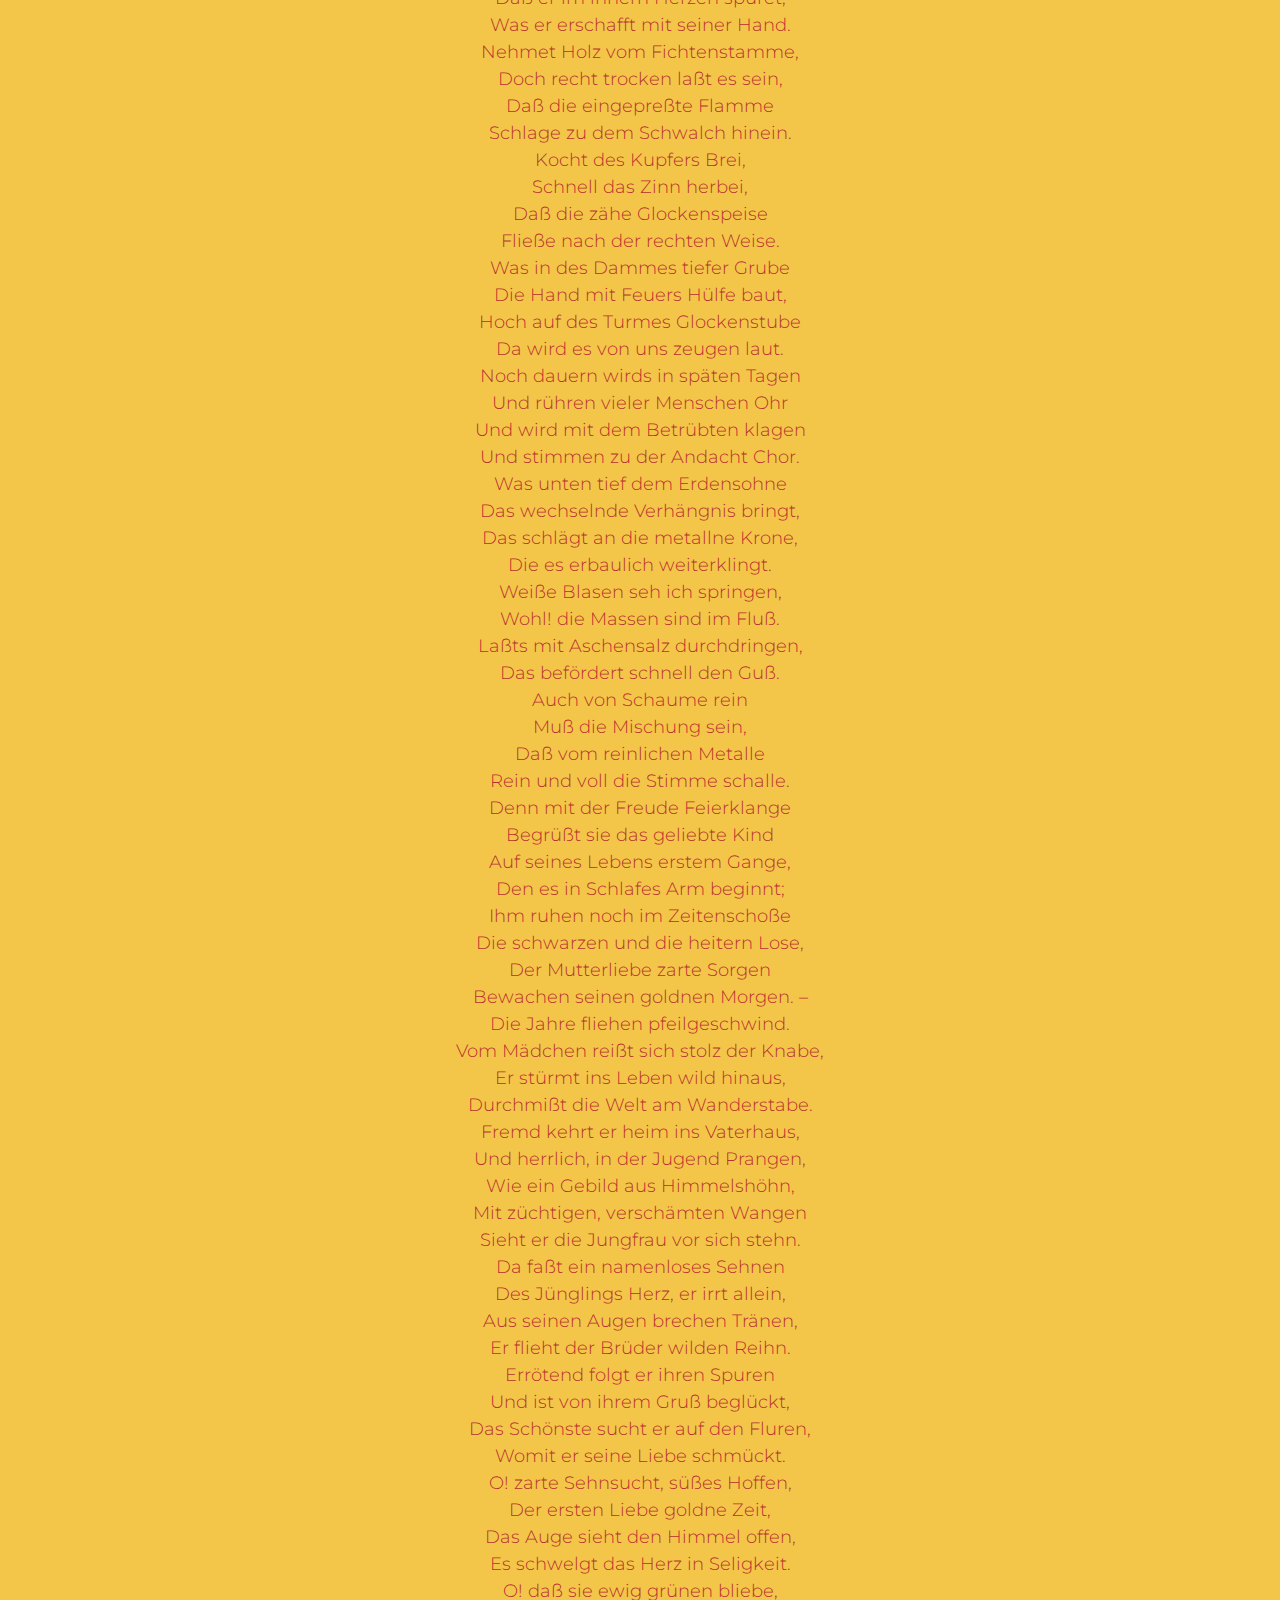
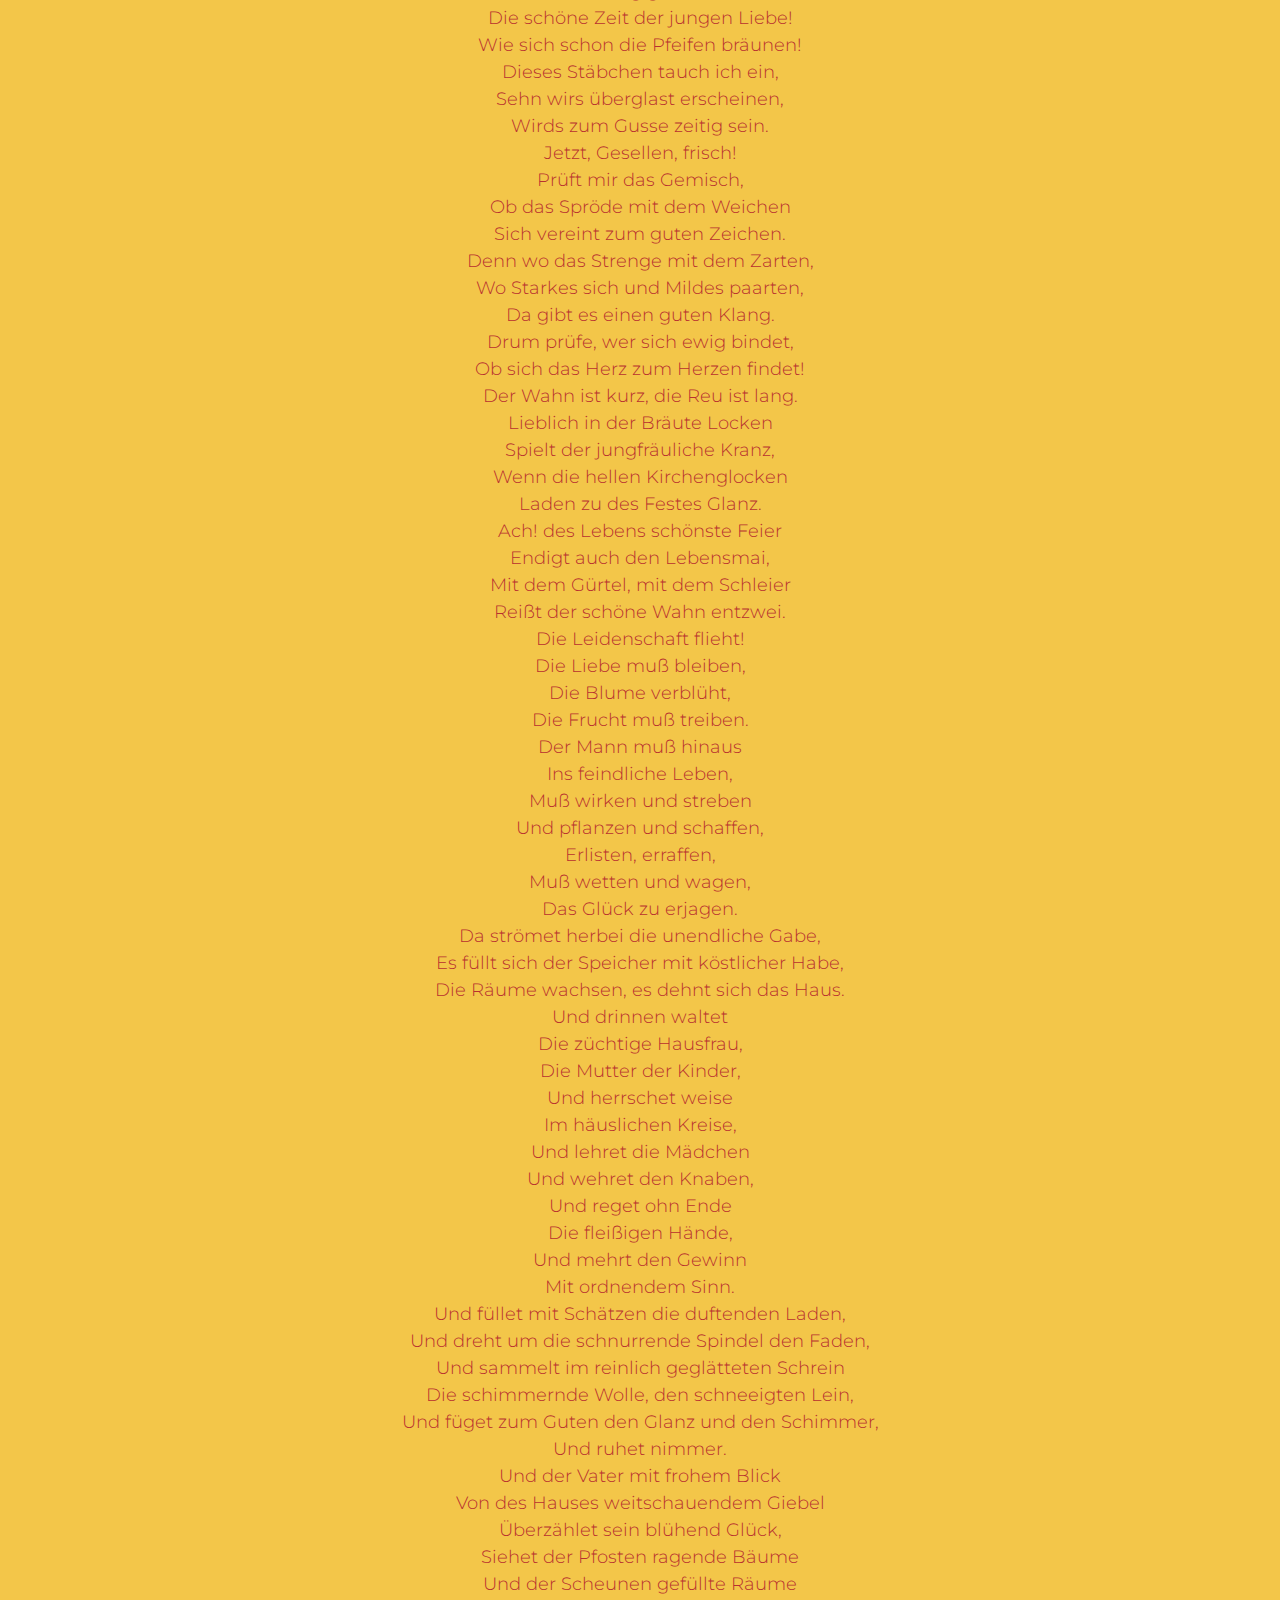
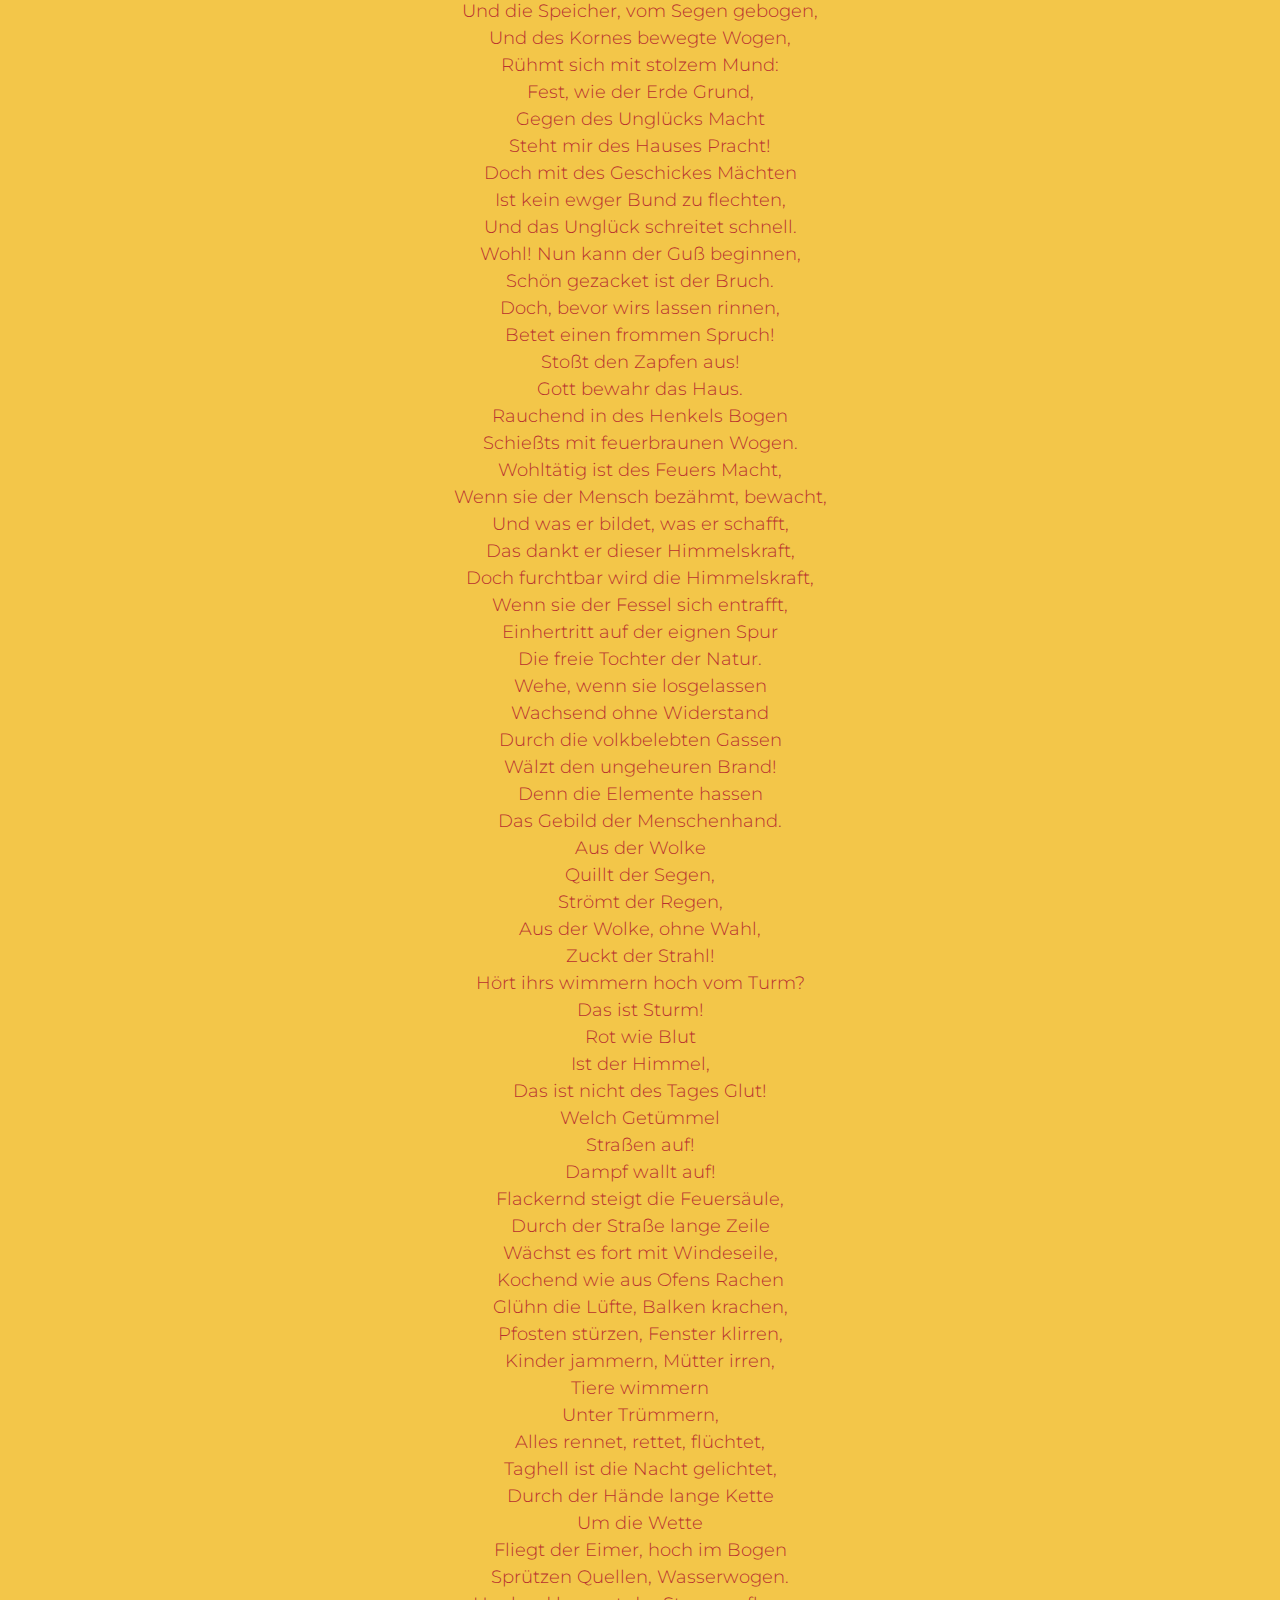
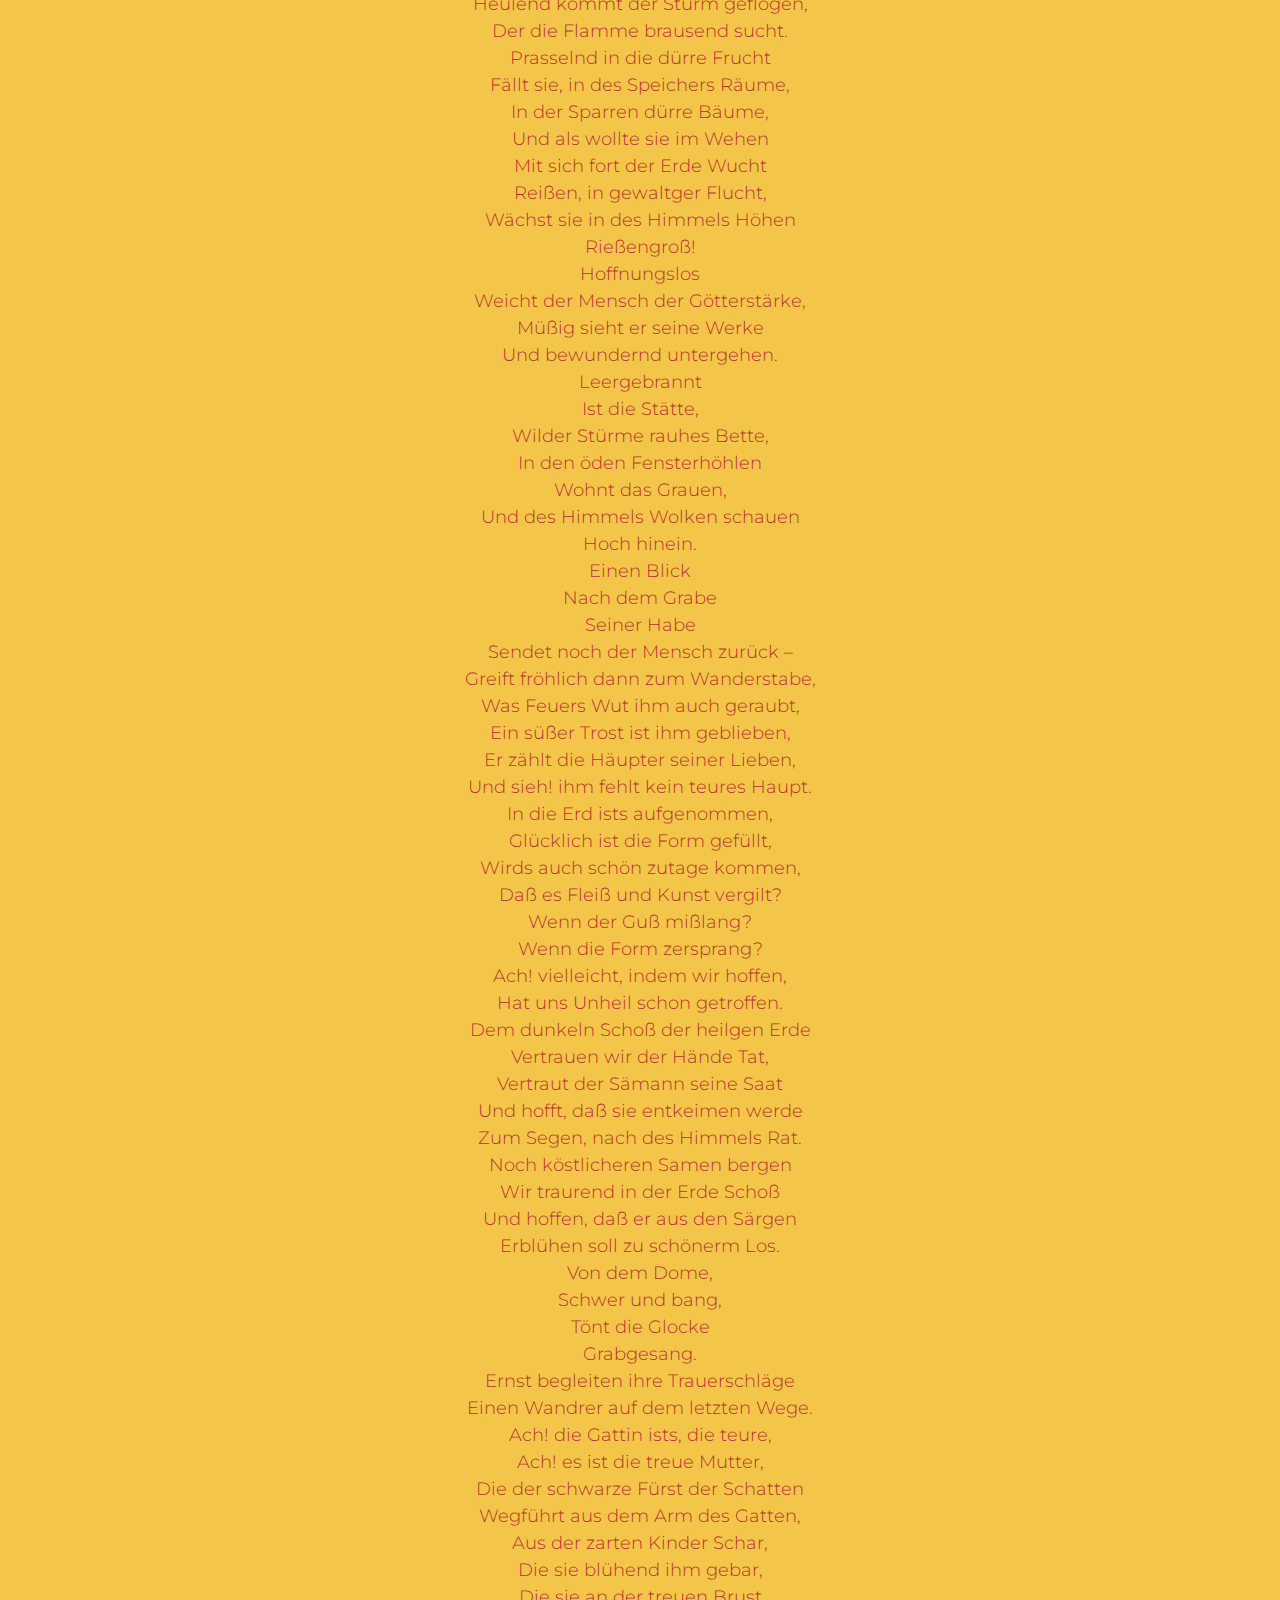
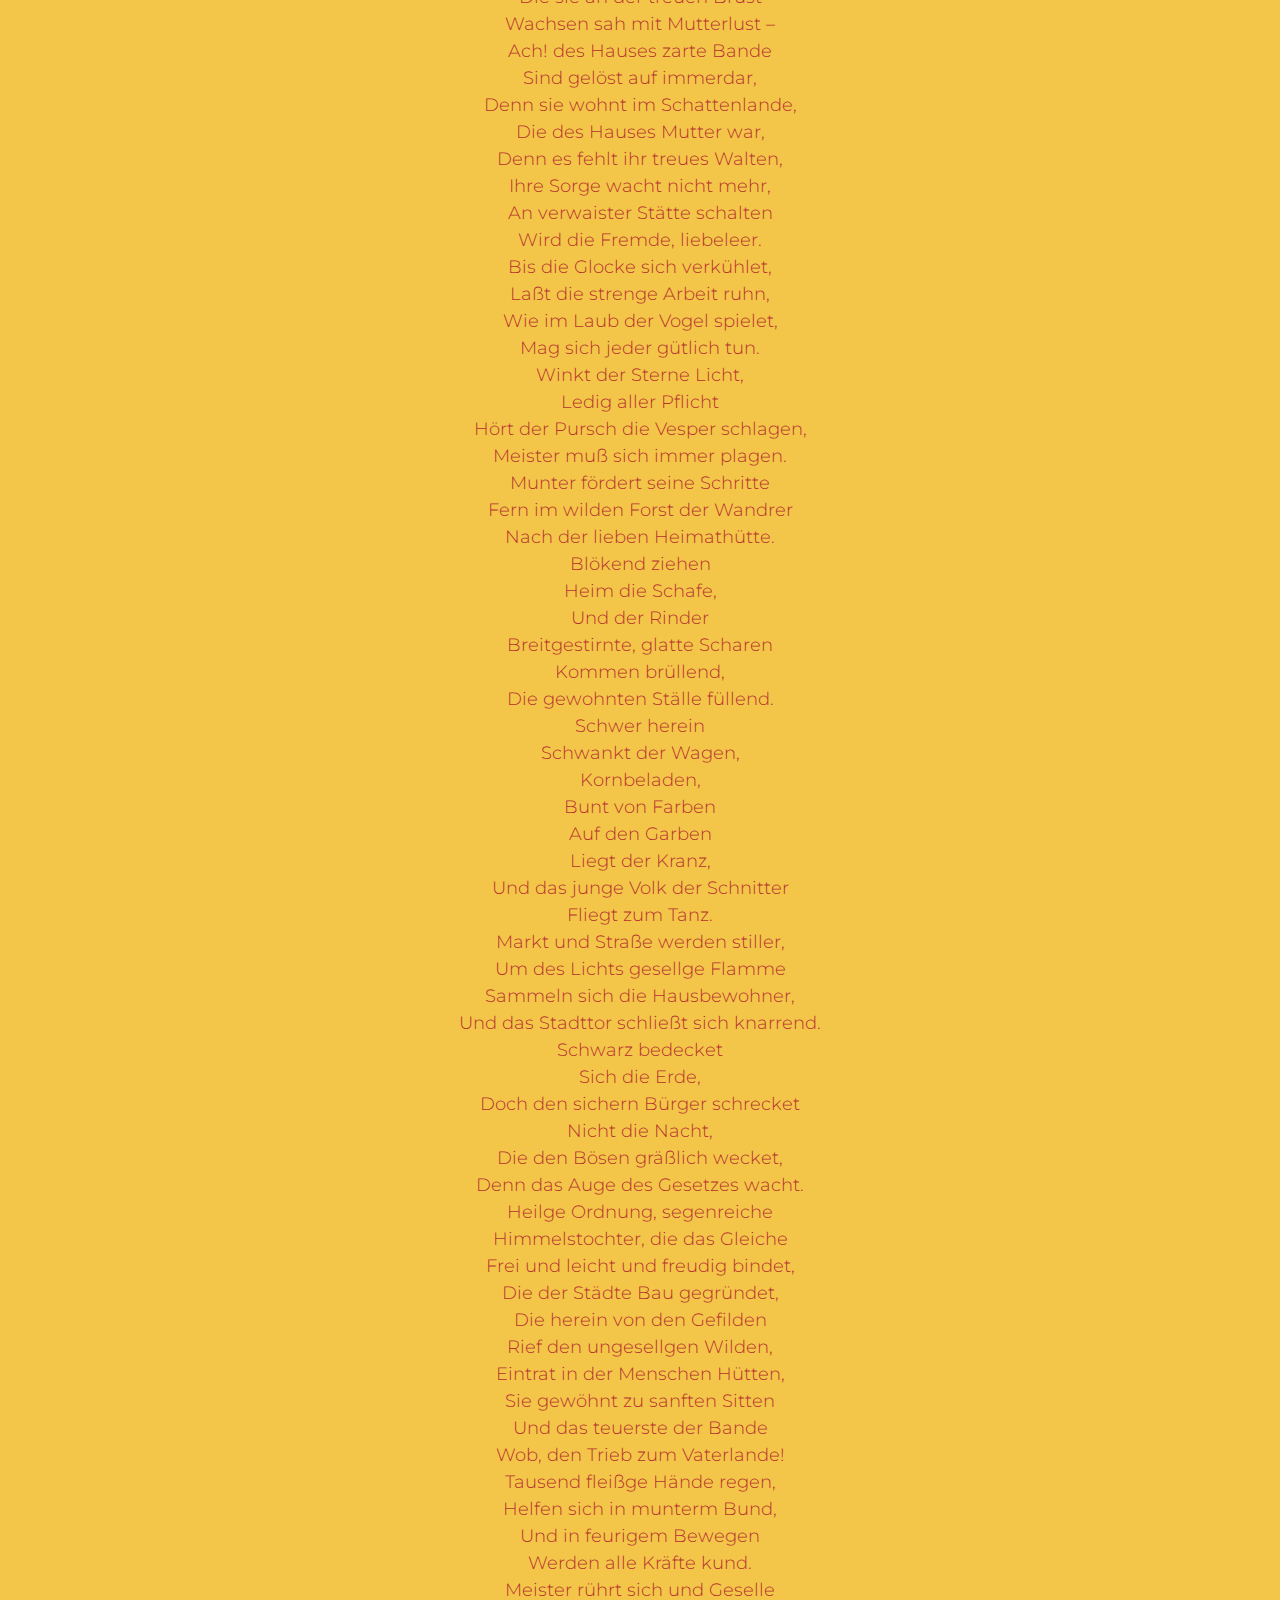
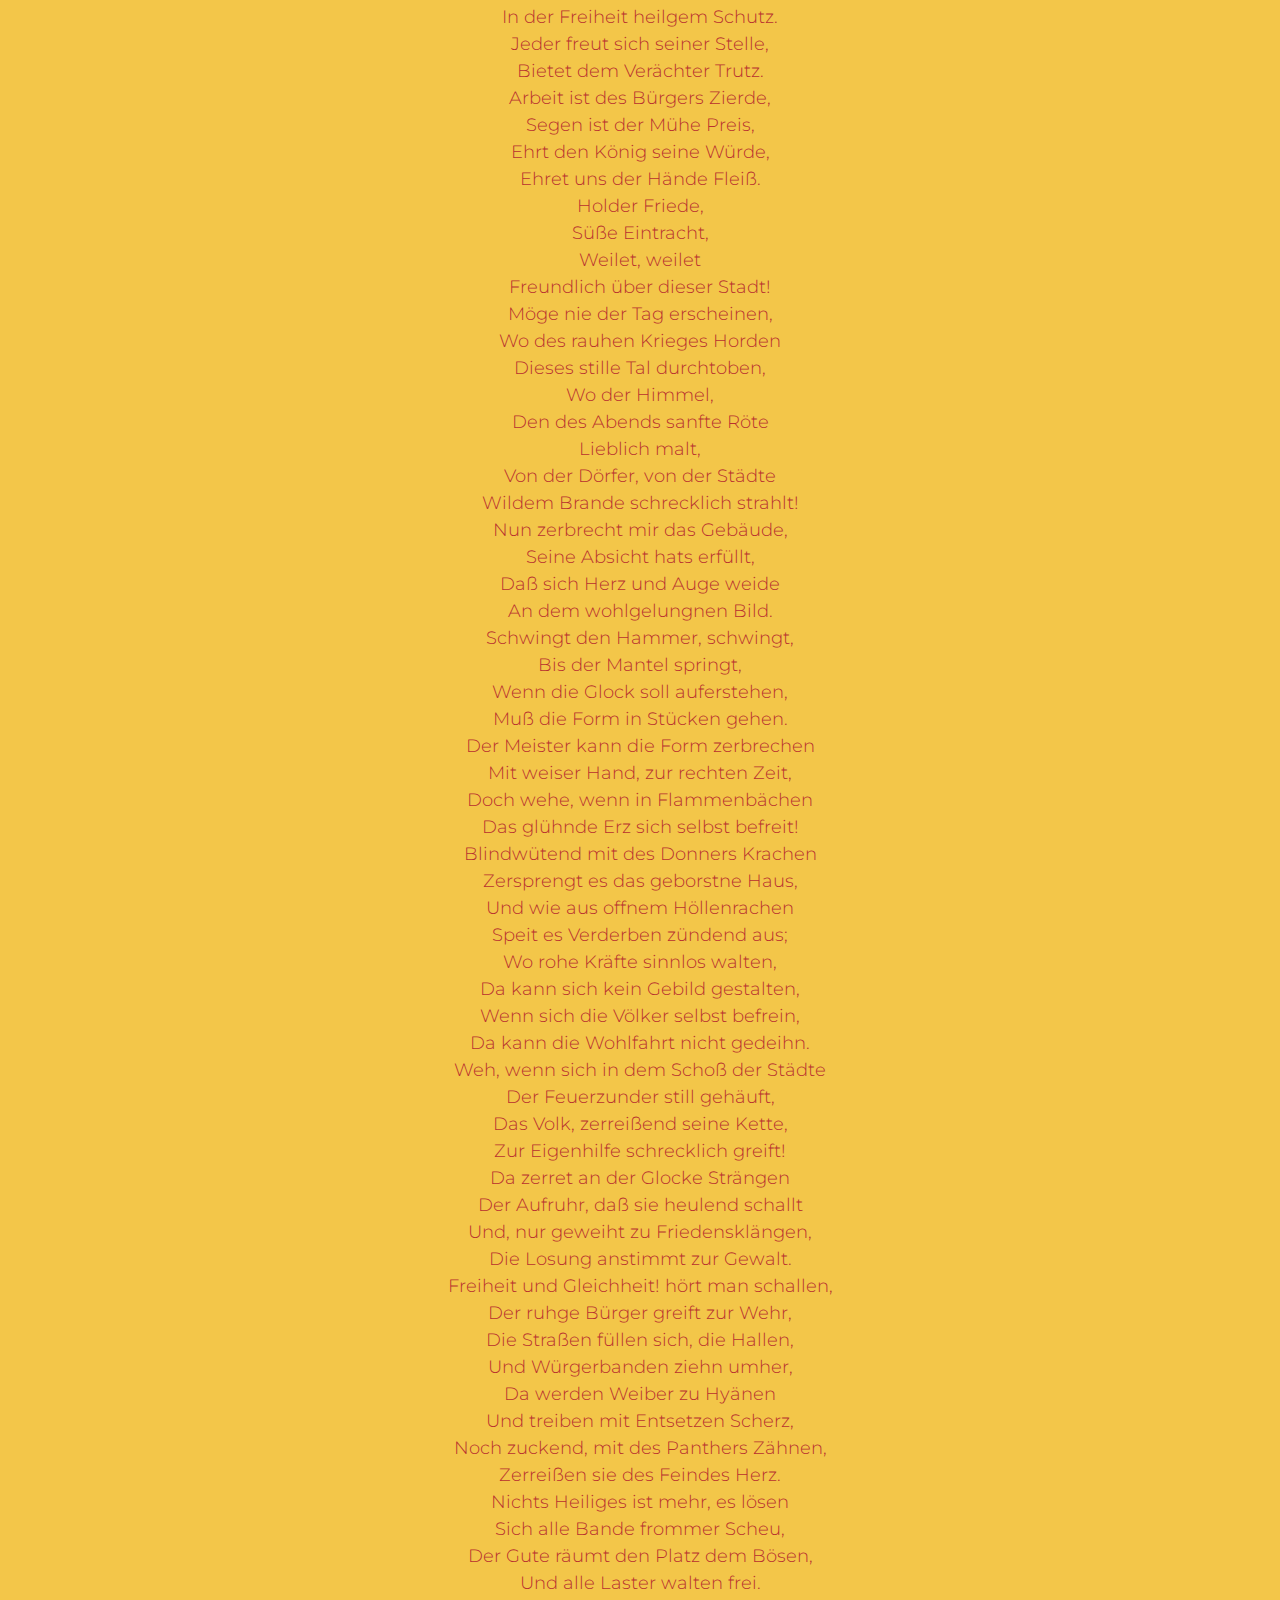
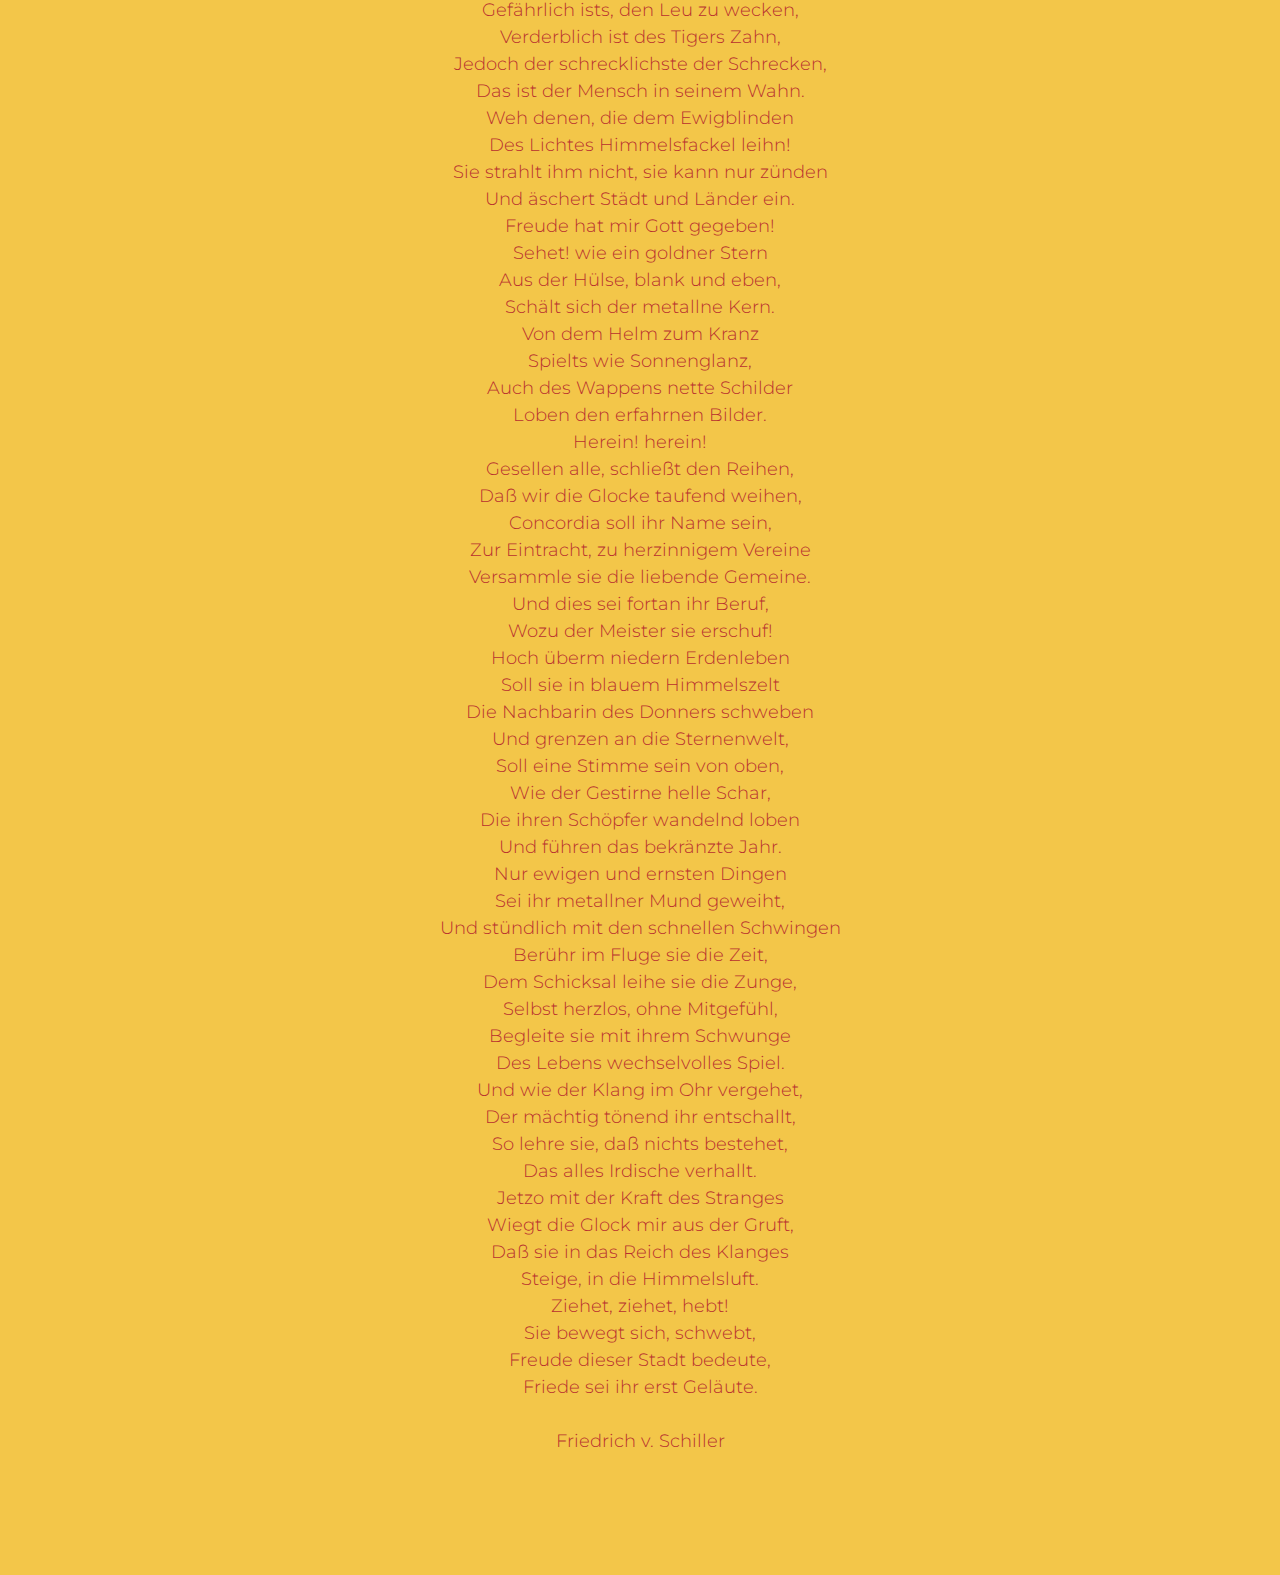
==== commit 07ac1e5a: "create github pages" ====
--- a/index.html
+++ b/index.html
@@ -44,7 +44,7 @@
 
 </section>
 
-<section class="engine"><a href="https://mobirise.ws/i">build your own website</a></section><section class="mbr-section article" id="msg-box8-1" data-rv-view="3" style="background-color: rgb(243, 198, 73); padding-top: 120px; padding-bottom: 120px;">
+<section class="engine"><a href="https://mobirise.ws/j">design your own website</a></section><section class="mbr-section article" id="msg-box8-1" data-rv-view="3" style="background-color: rgb(243, 198, 73); padding-top: 120px; padding-bottom: 120px;">
 
     
     <div class="container">
@@ -508,7 +508,7 @@
 </div><div>Ziehet, ziehet, hebt!
 </div><div>Sie bewegt sich, schwebt,
 </div><div>Freude dieser Stadt bedeute,
-</div><div>Friede sei ihr erst Geläute.</div></div>
+</div><div>Friede sei ihr erst Geläute.</div><div><br></div><div>Friedrich v. Schiller</div></div>
                 
             </div>
         </div>
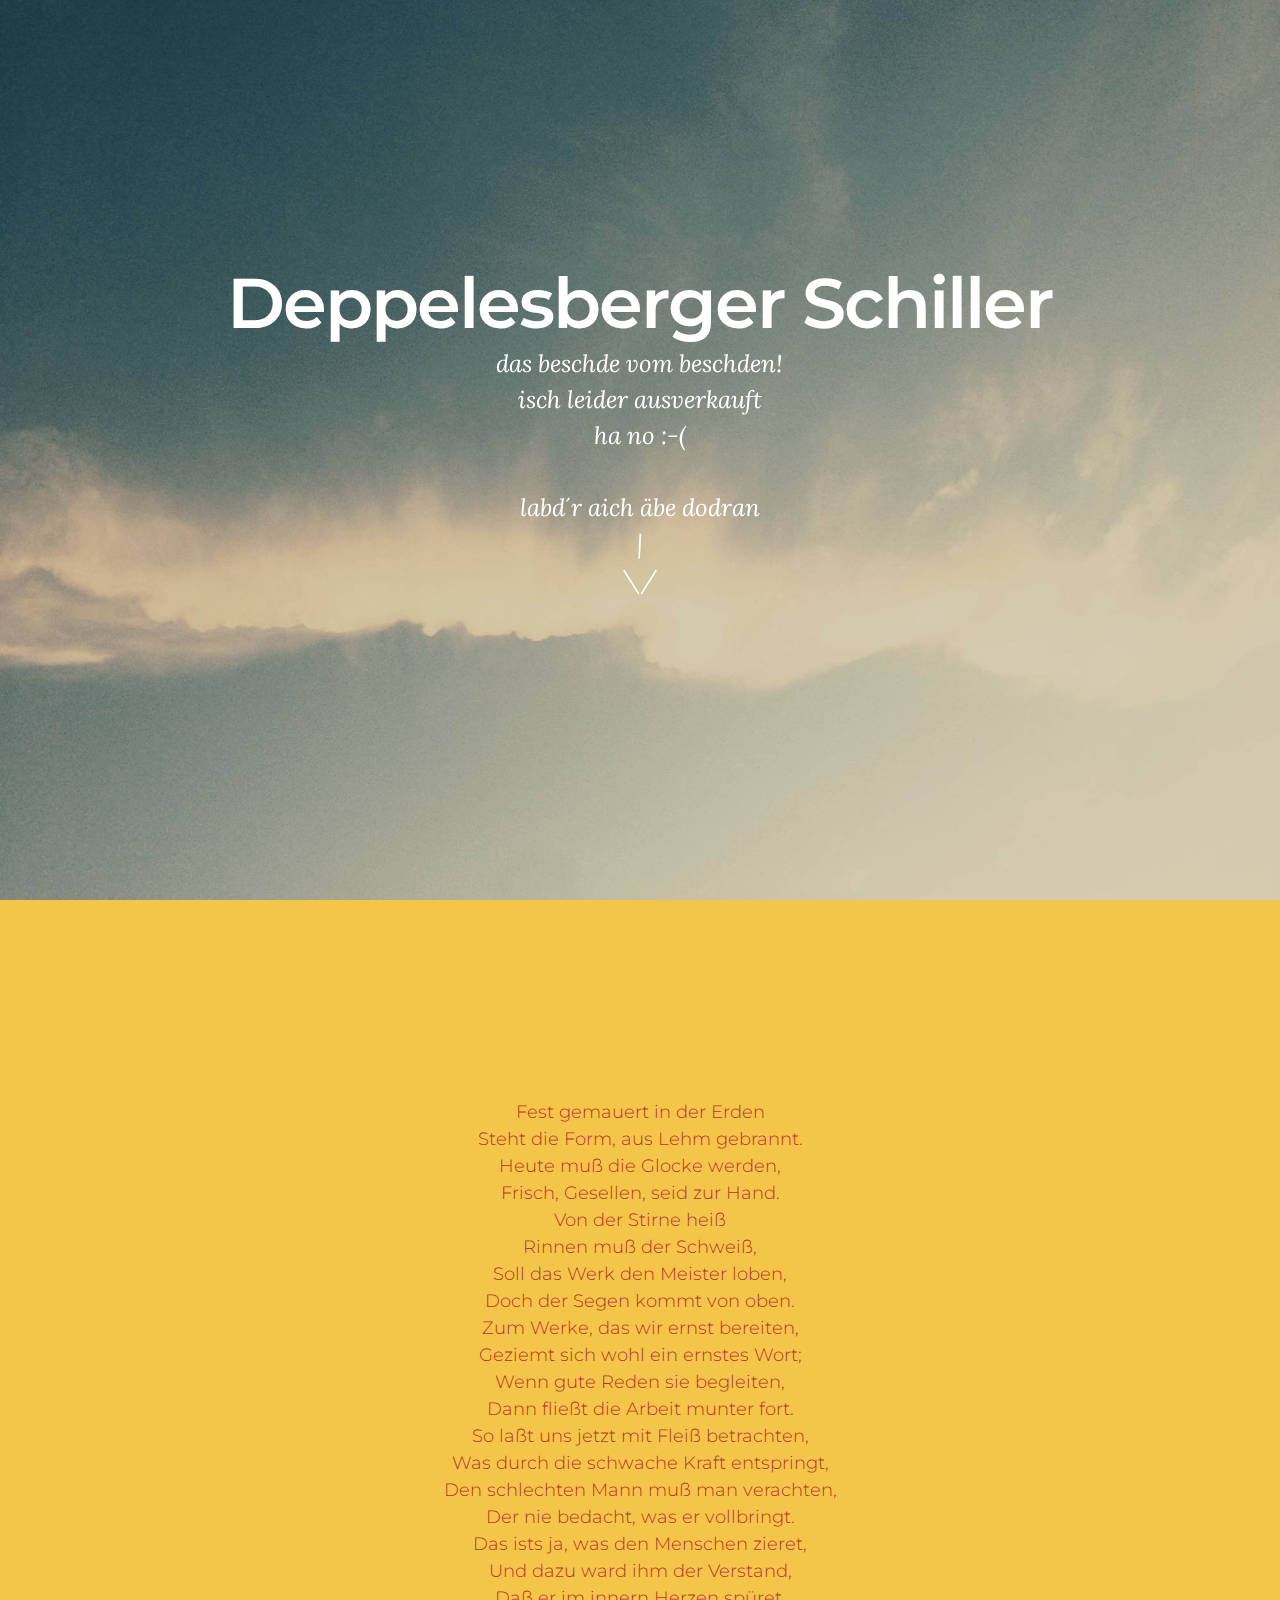
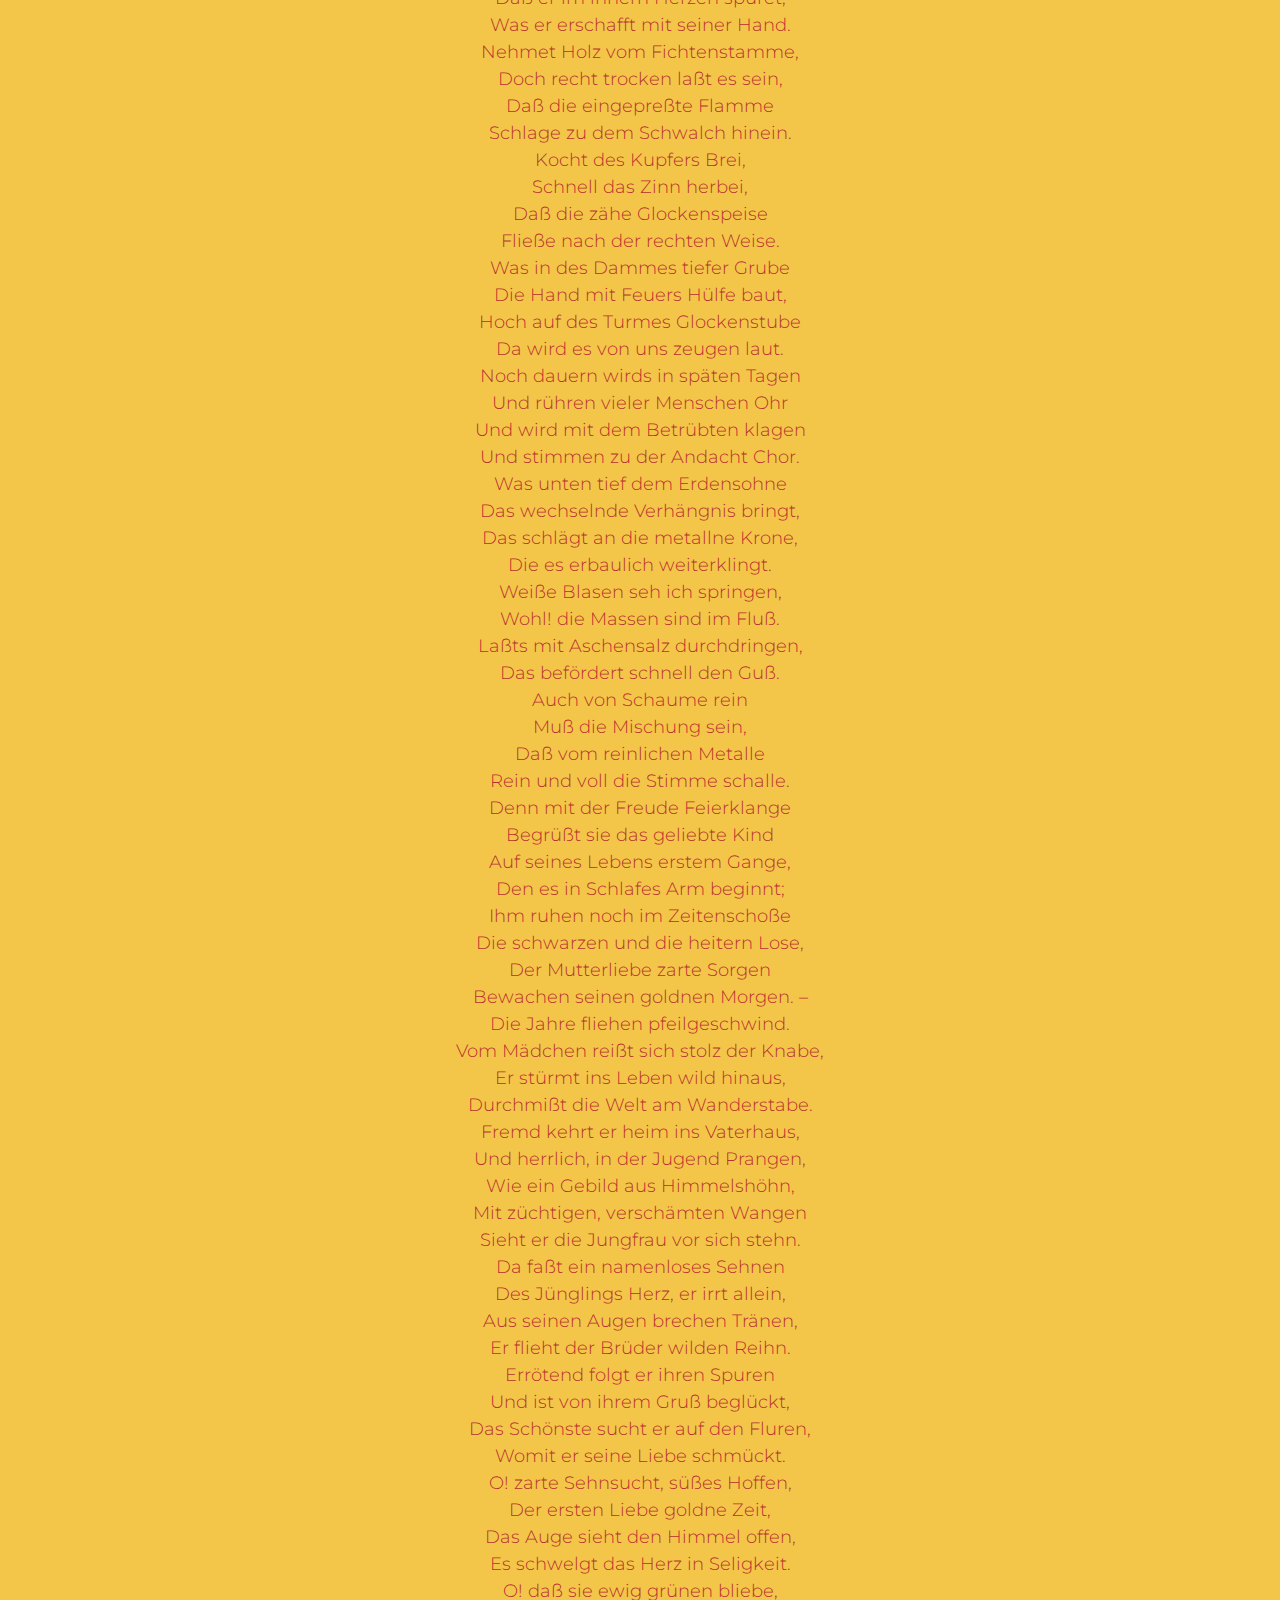
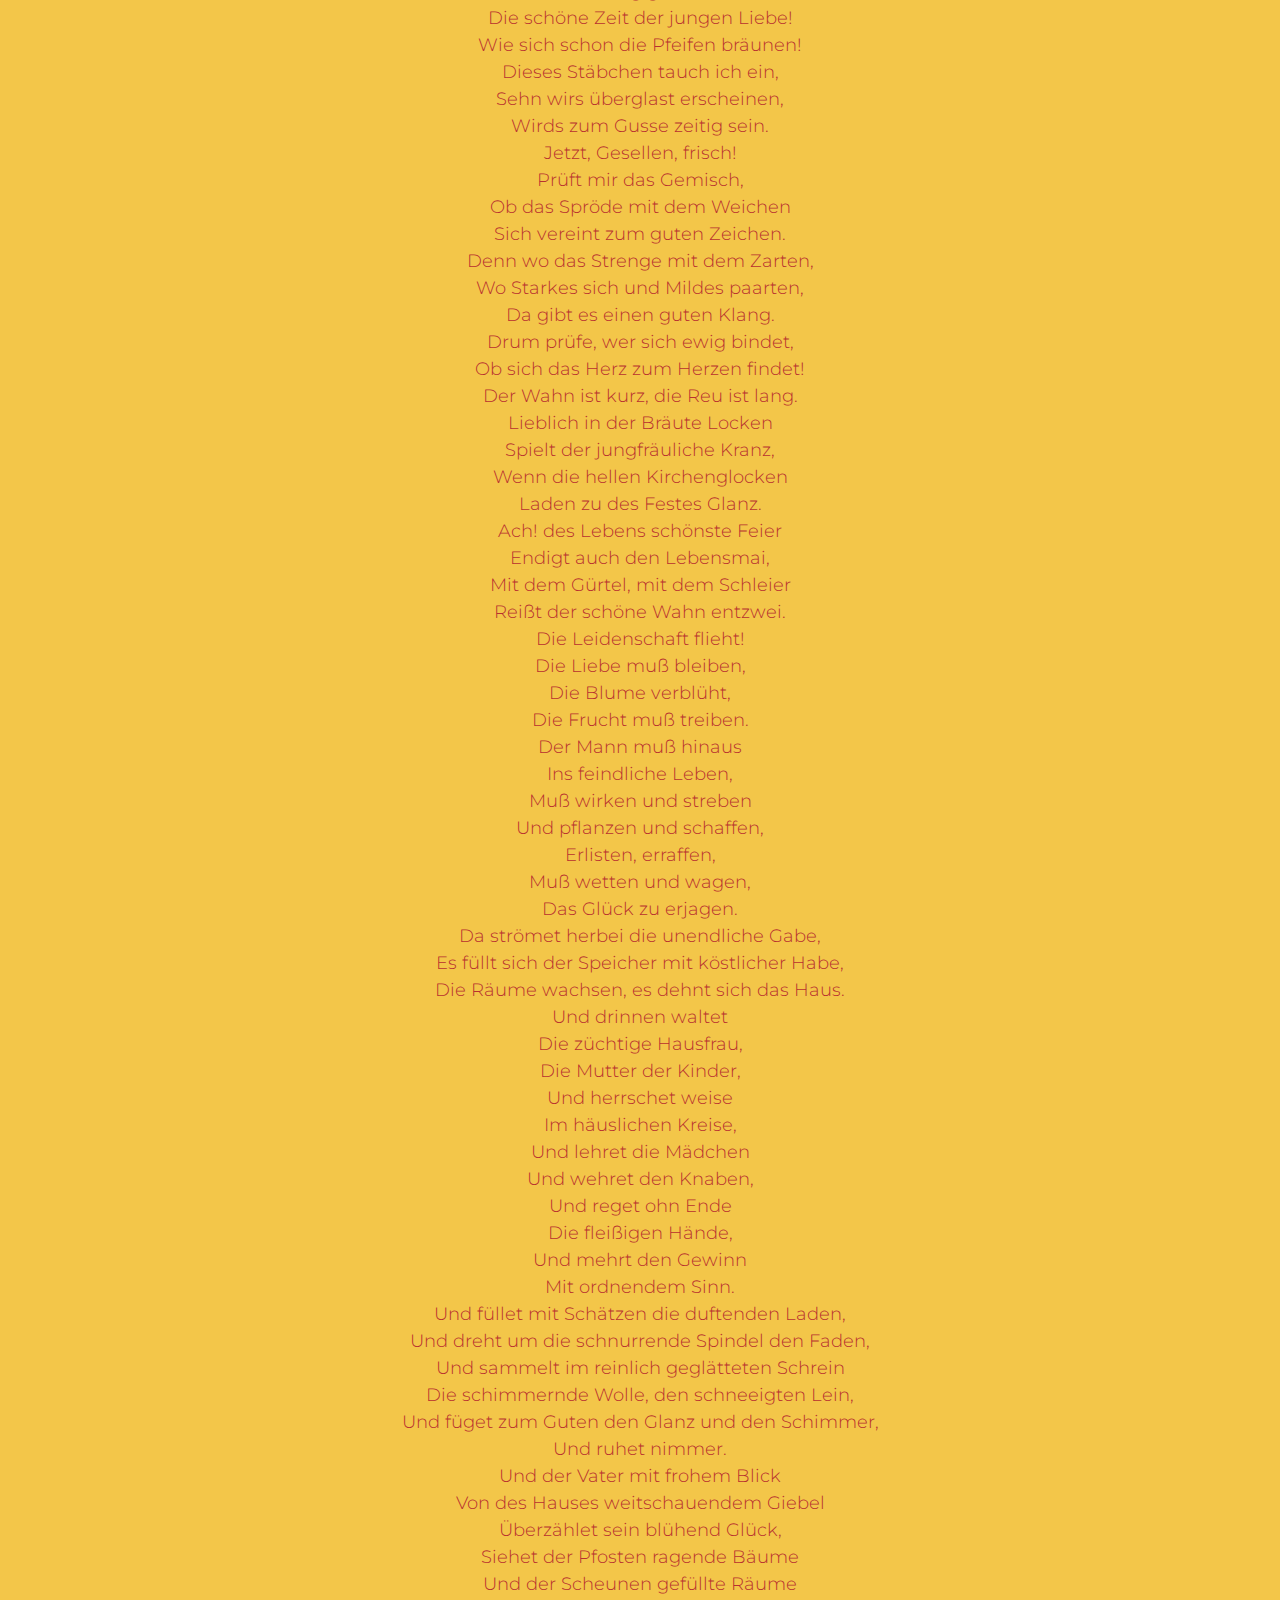
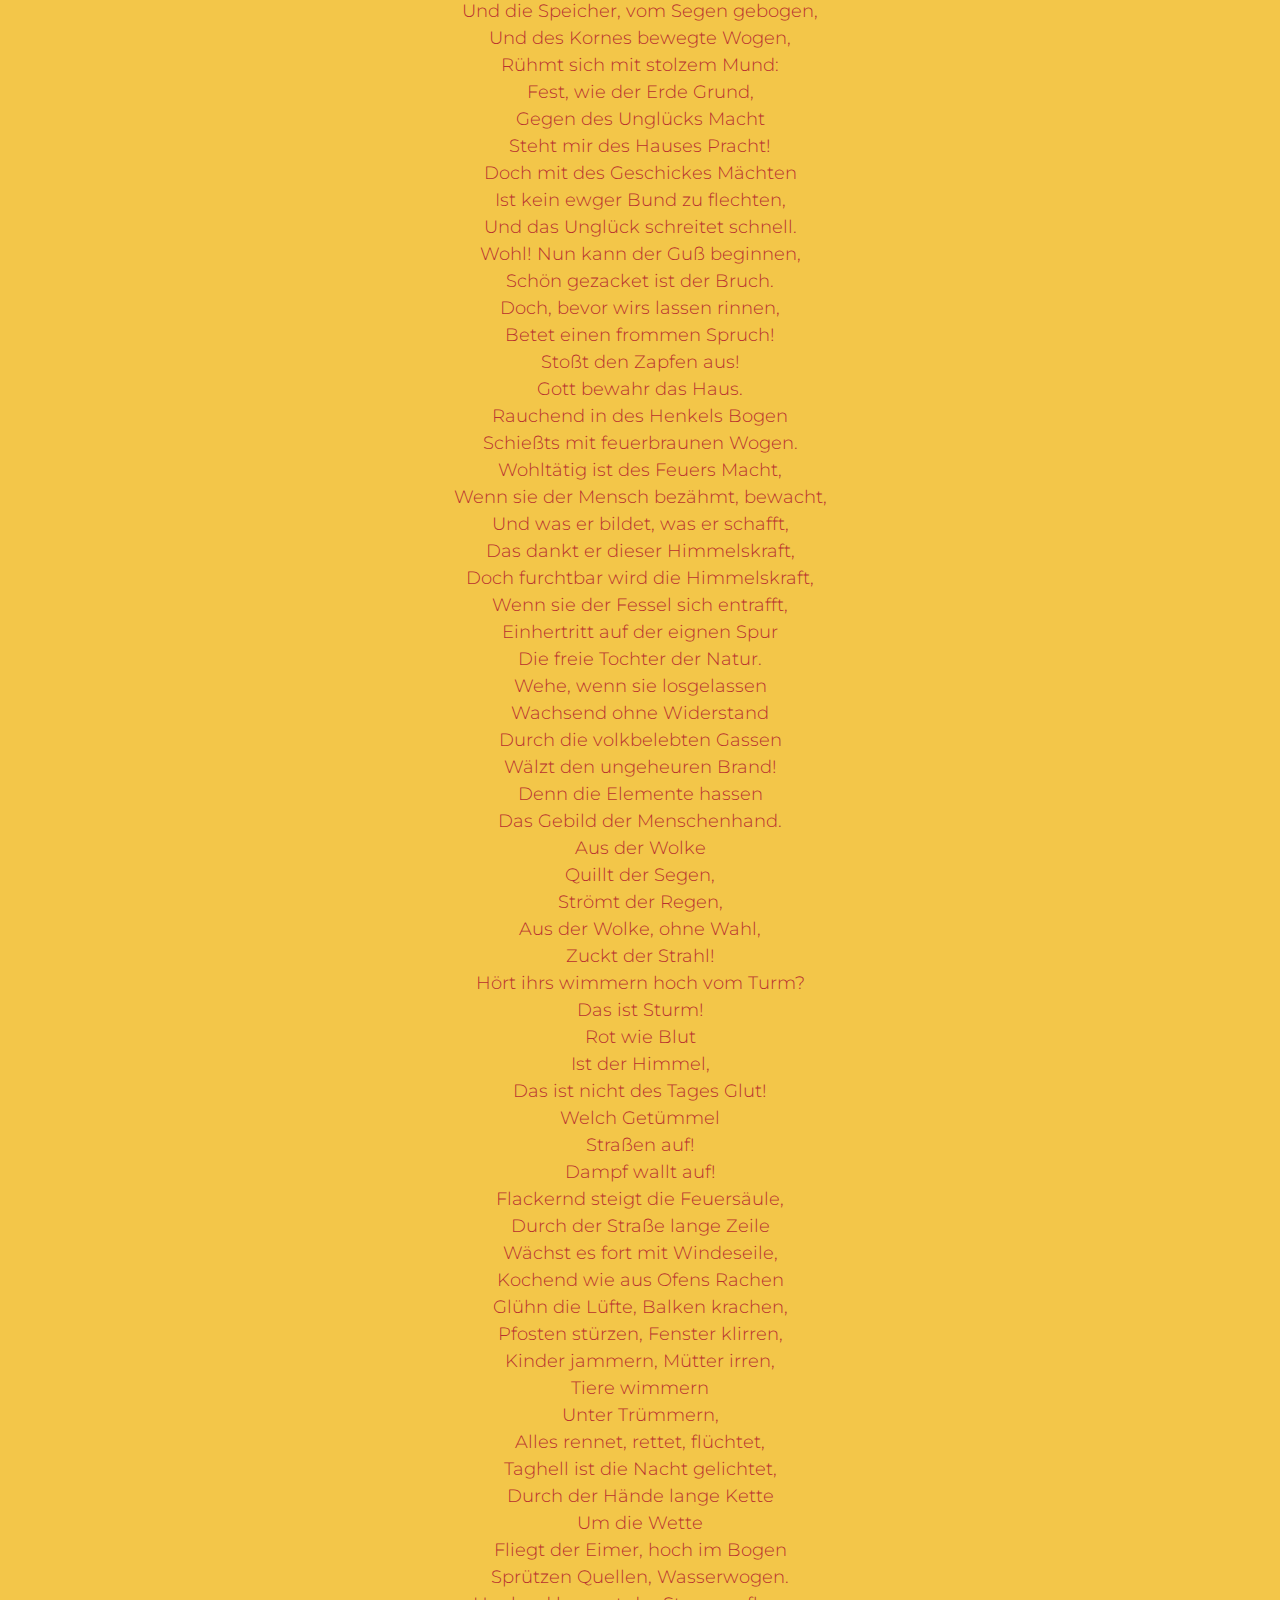
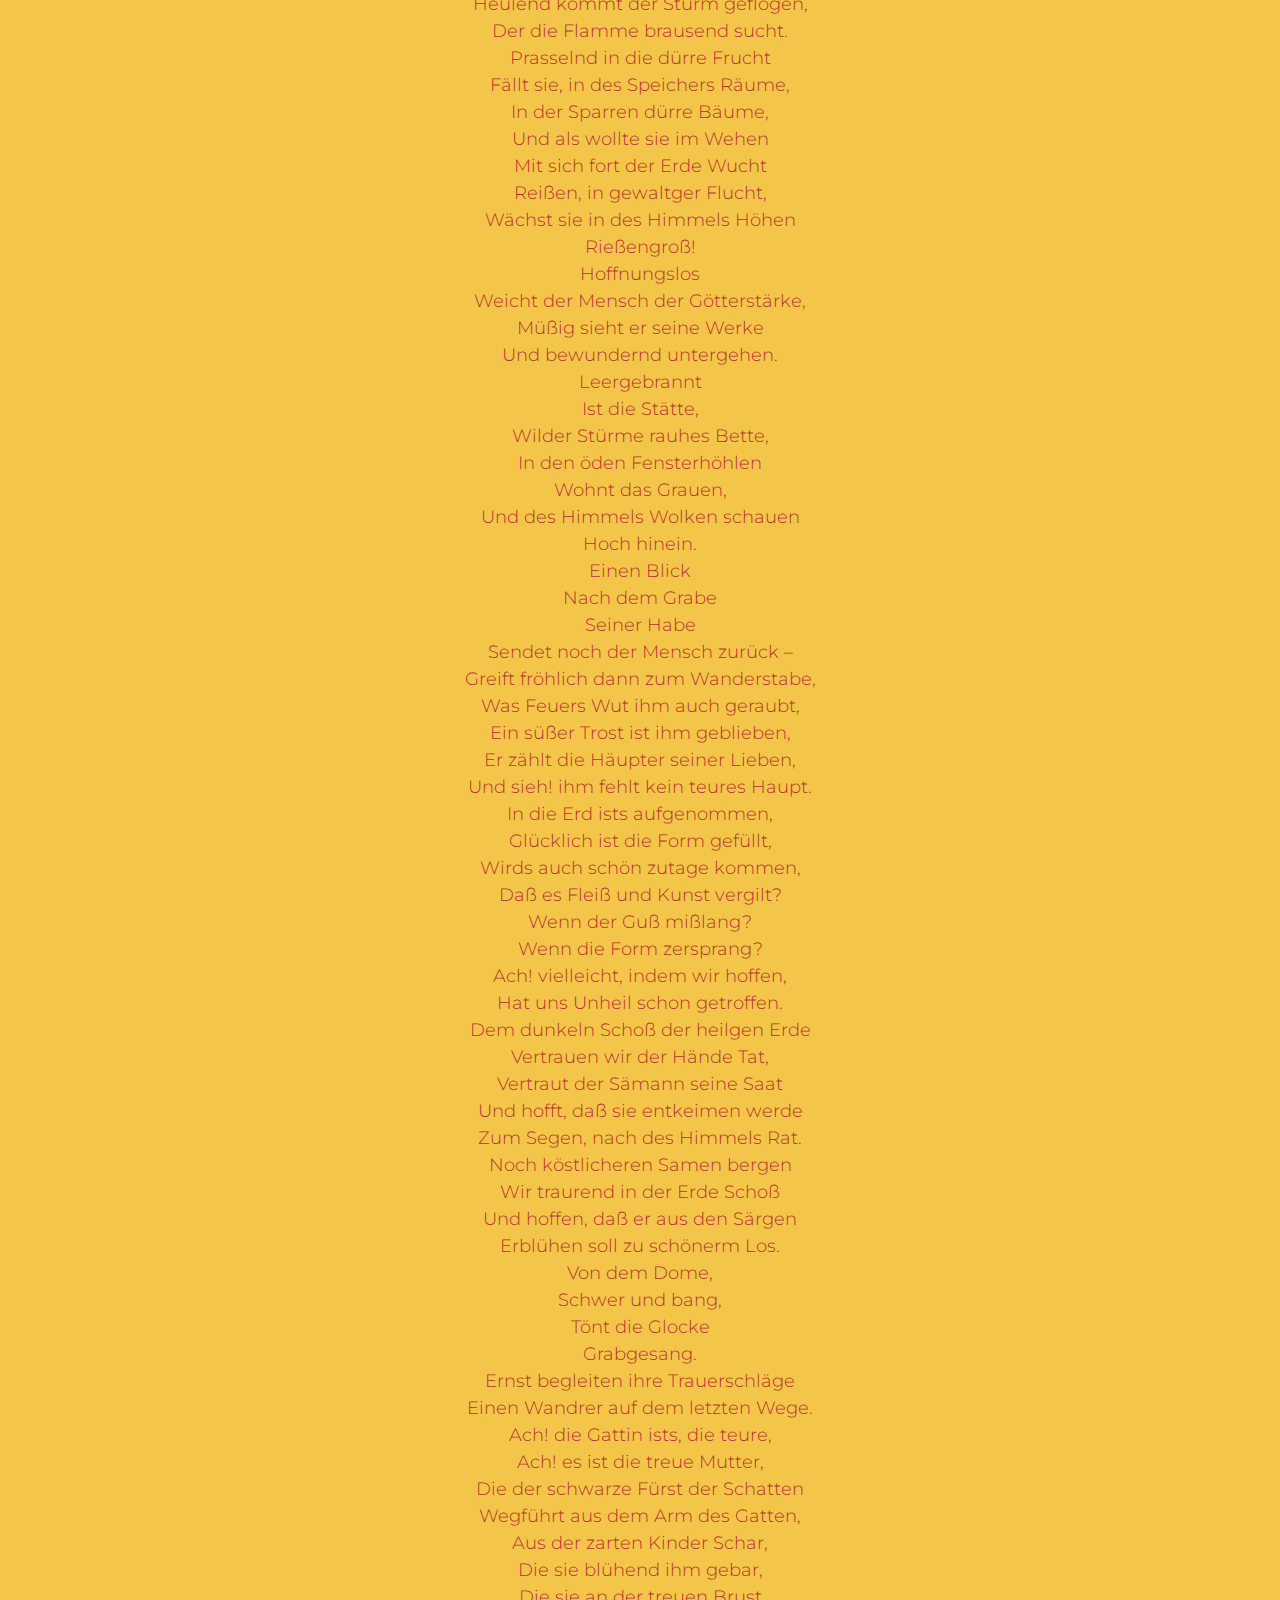
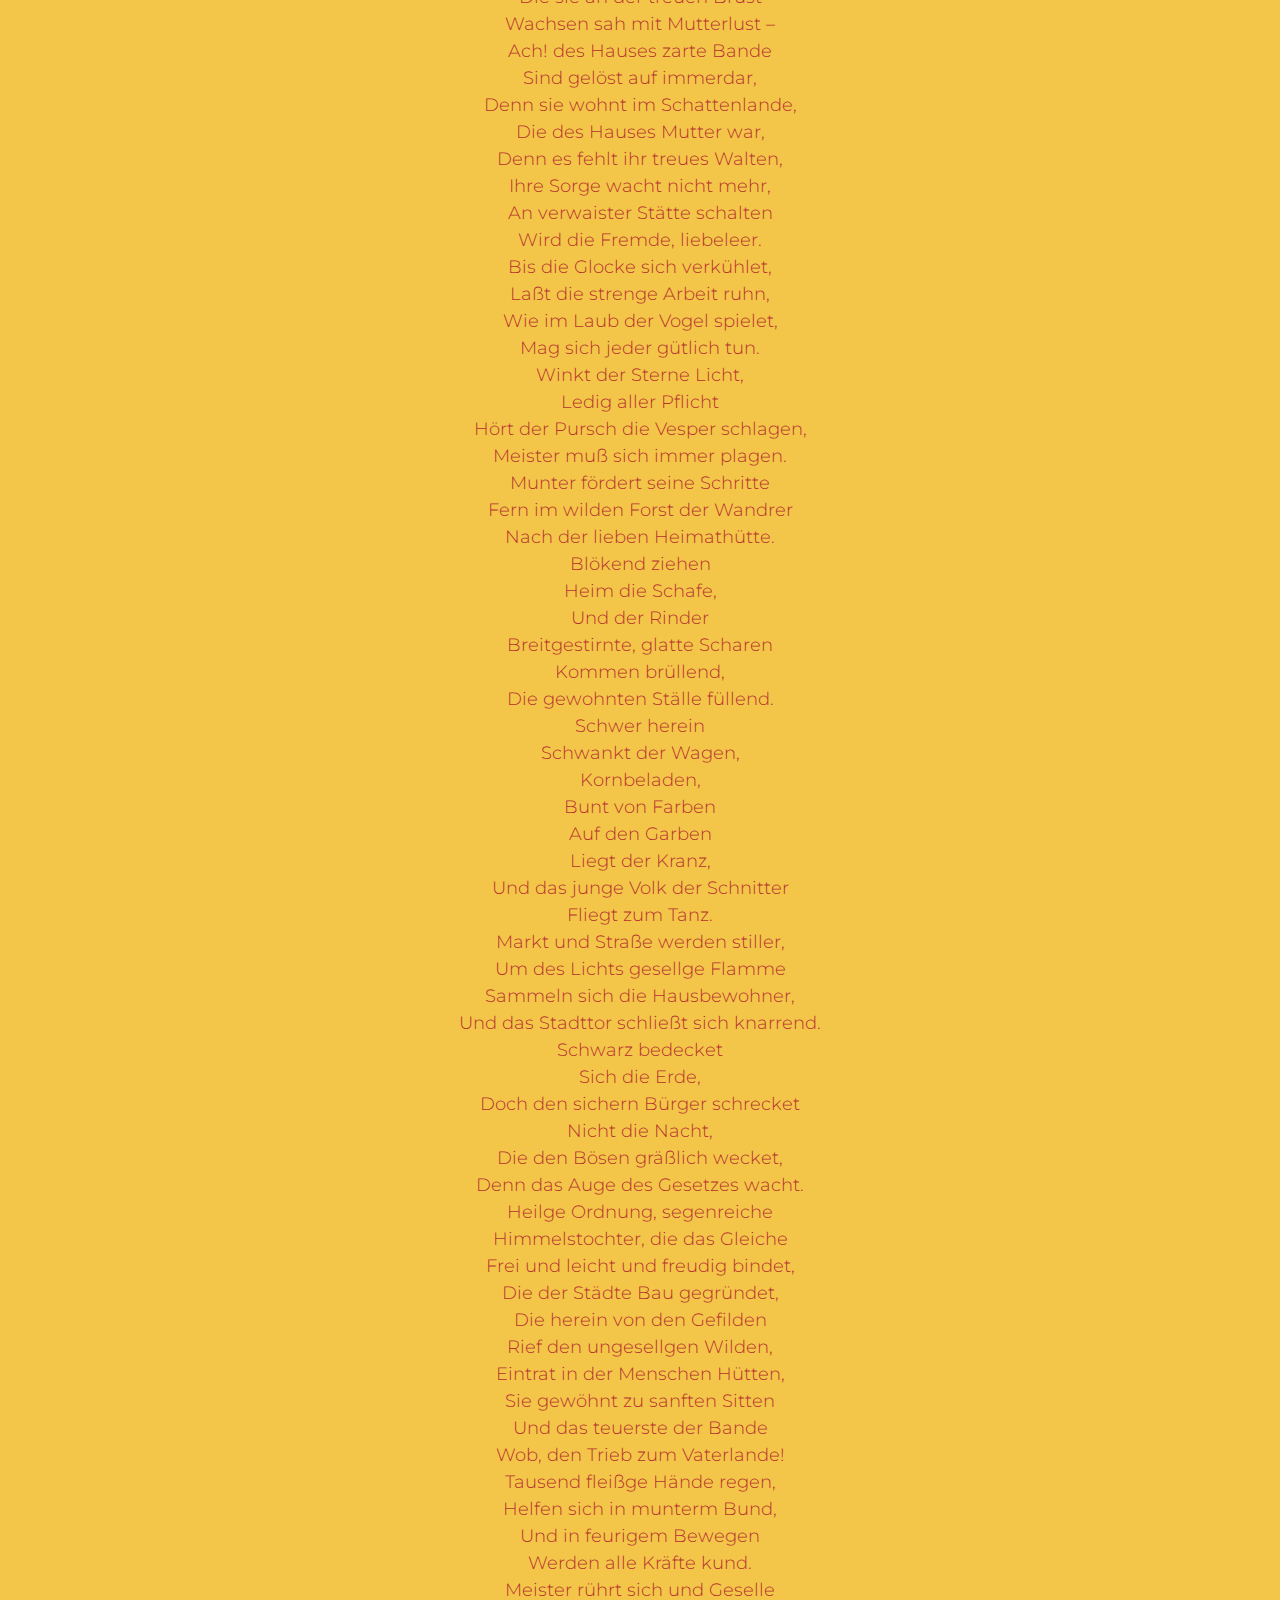
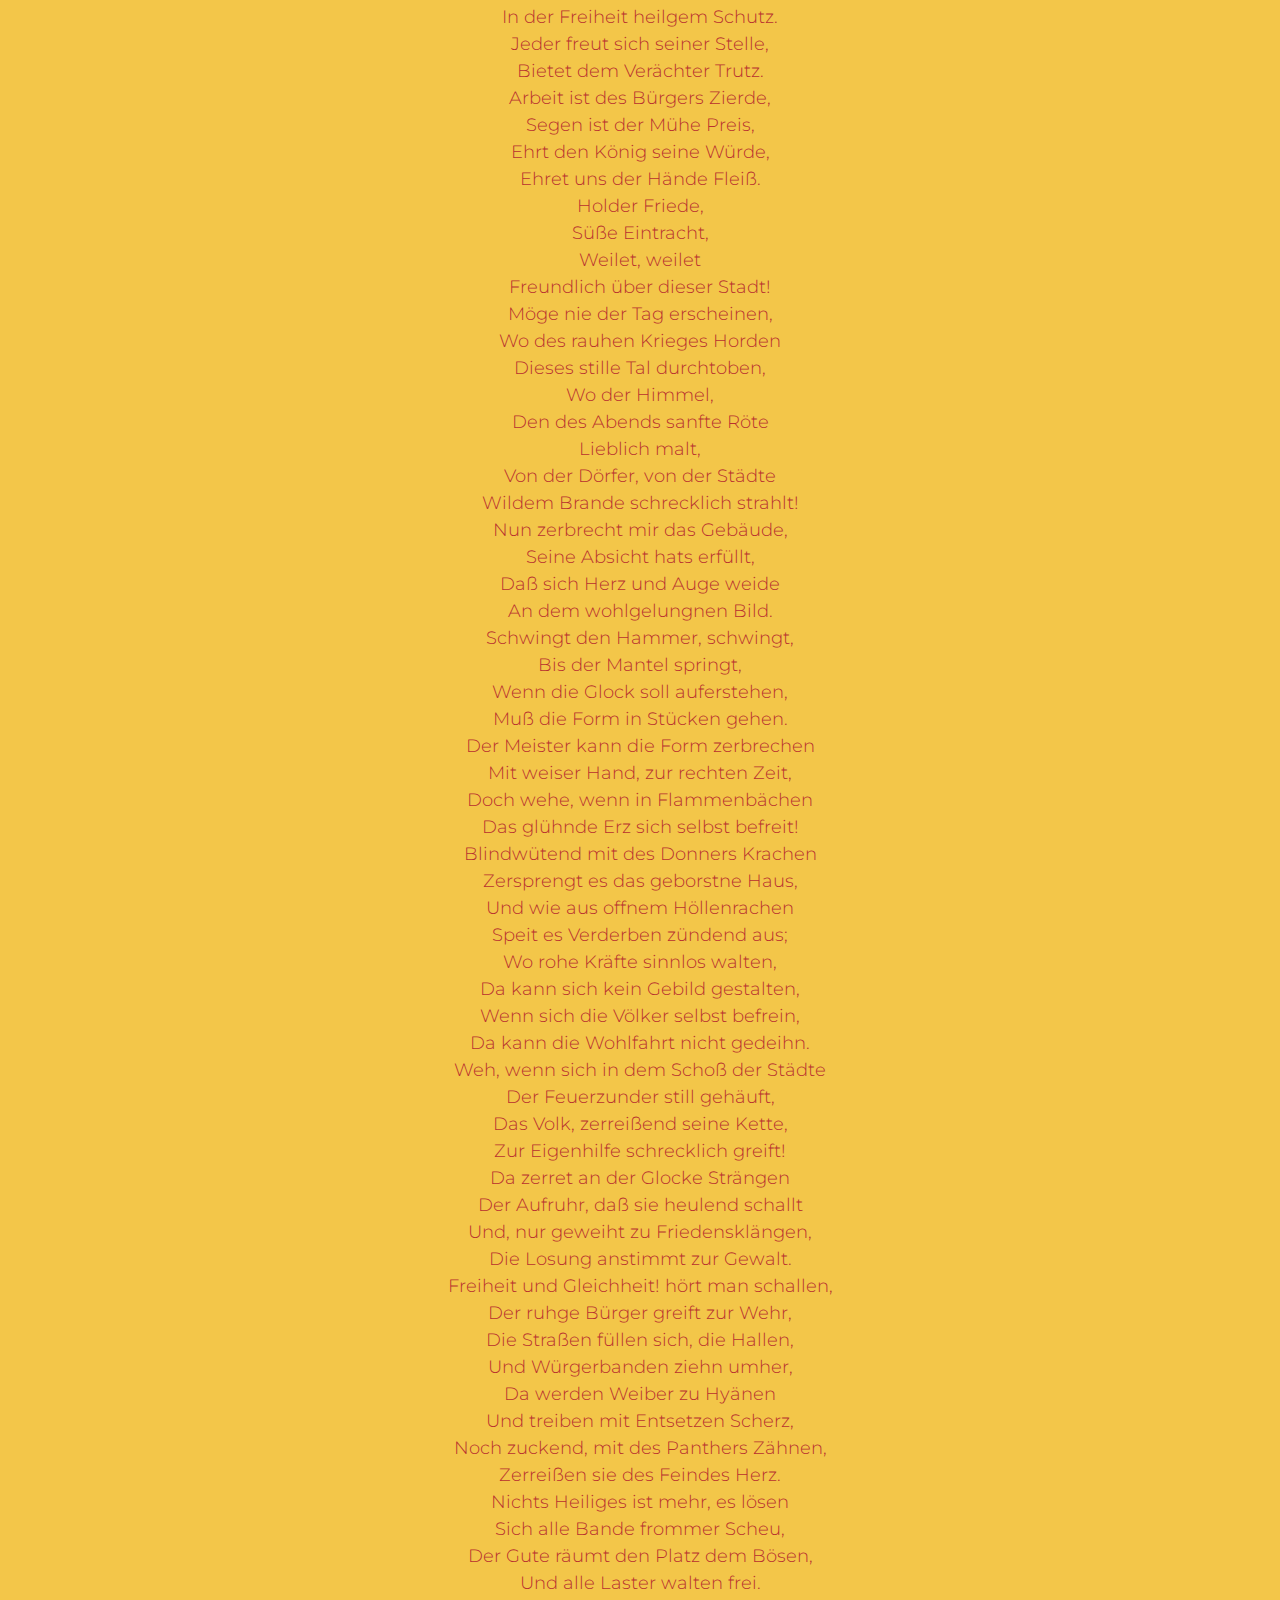
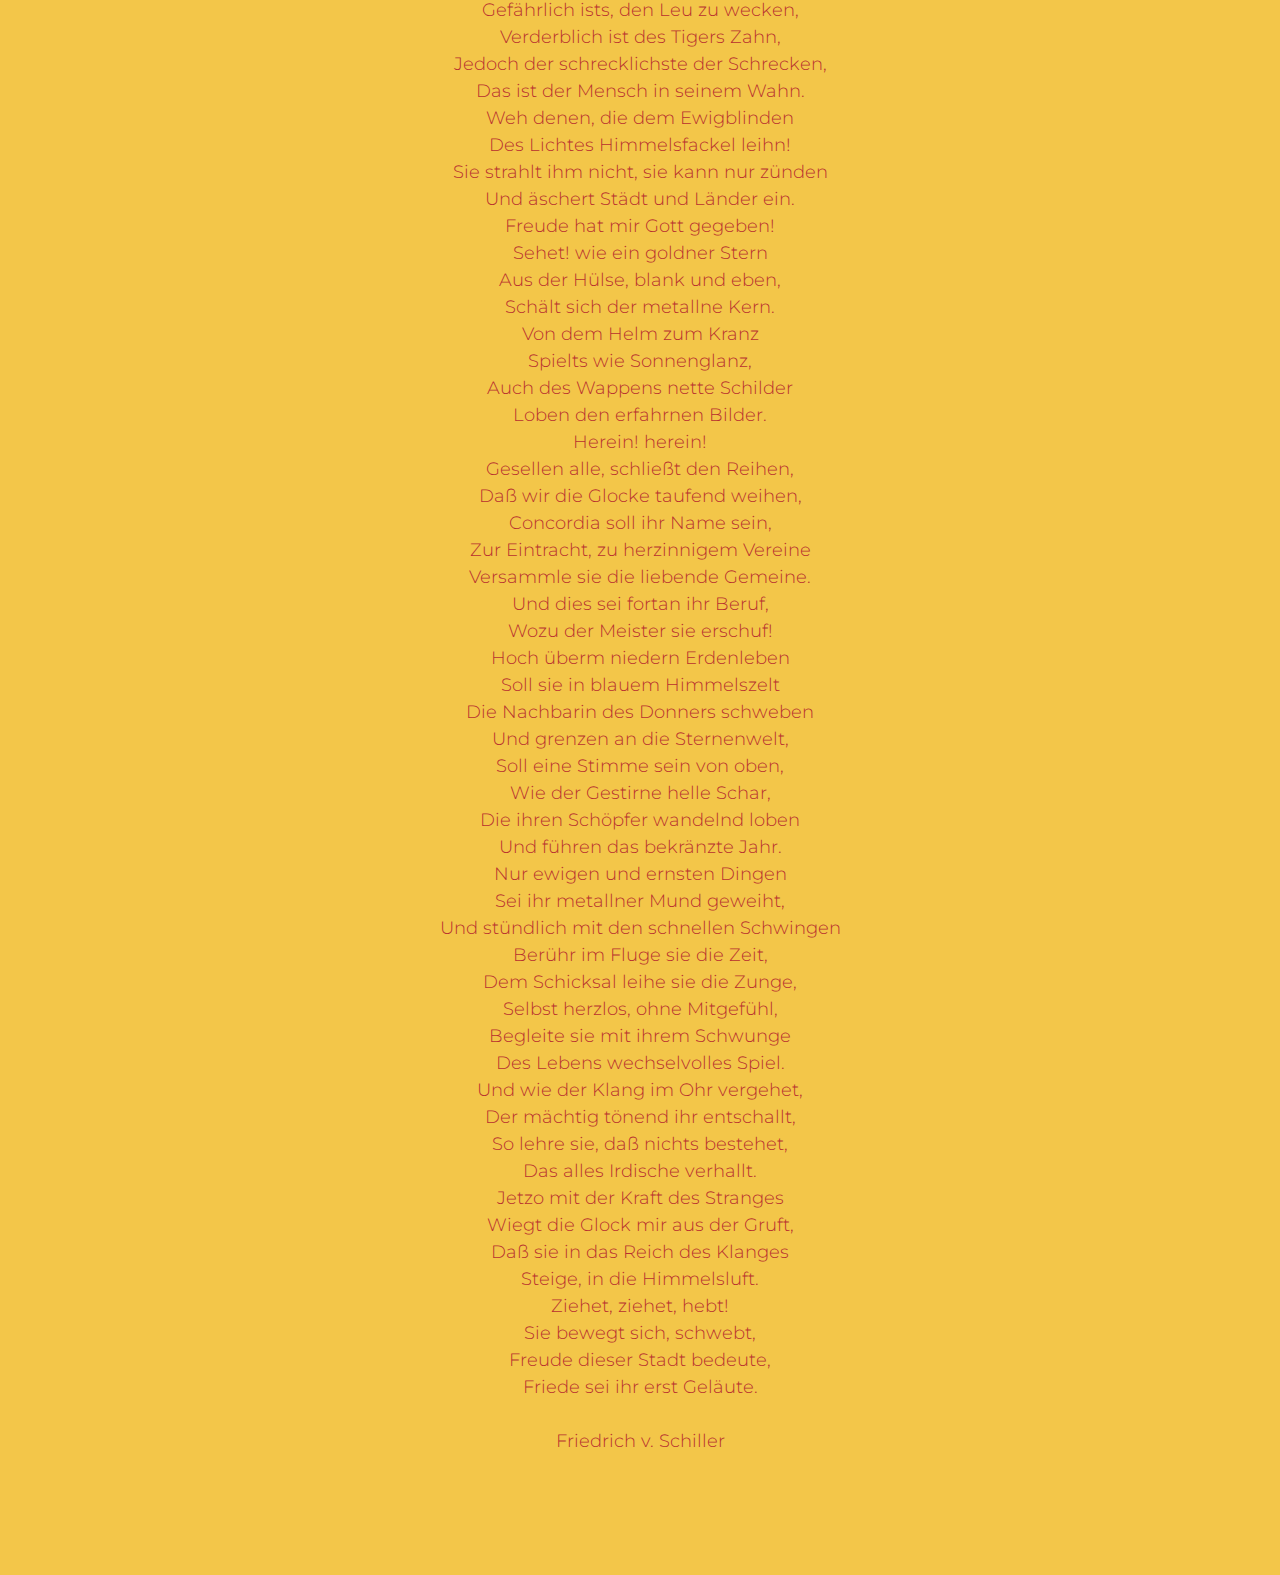
==== commit 429afdbe: "create github pages" ====
--- a/index.html
+++ b/index.html
@@ -33,7 +33,7 @@
                 <div class="mbr-section col-md-10 col-md-offset-1 text-xs-center">
 
                     <h1 class="mbr-section-title display-1">Deppelesberger Schiller</h1>
-                    <p class="mbr-section-lead lead">das beschde vom beschden!<br>isch leider ausverkauft<br>ha no :-(</p>
+                    <p class="mbr-section-lead lead">das beschde vom beschden!<br>isch leider ausverkauft<br>ha no :-(<br><br>labd´r aich äbe dodran<br>|<br>\/</p>
                     
                 </div>
             </div>
@@ -44,7 +44,7 @@
 
 </section>
 
-<section class="engine"><a href="https://mobirise.ws/j">design your own website</a></section><section class="mbr-section article" id="msg-box8-1" data-rv-view="3" style="background-color: rgb(243, 198, 73); padding-top: 120px; padding-bottom: 120px;">
+<section class="engine"><a href="https://mobirise.ws/f">simple site creator</a></section><section class="mbr-section article" id="msg-box8-1" data-rv-view="3" style="background-color: rgb(243, 198, 73); padding-top: 120px; padding-bottom: 120px;">
 
     
     <div class="container">
